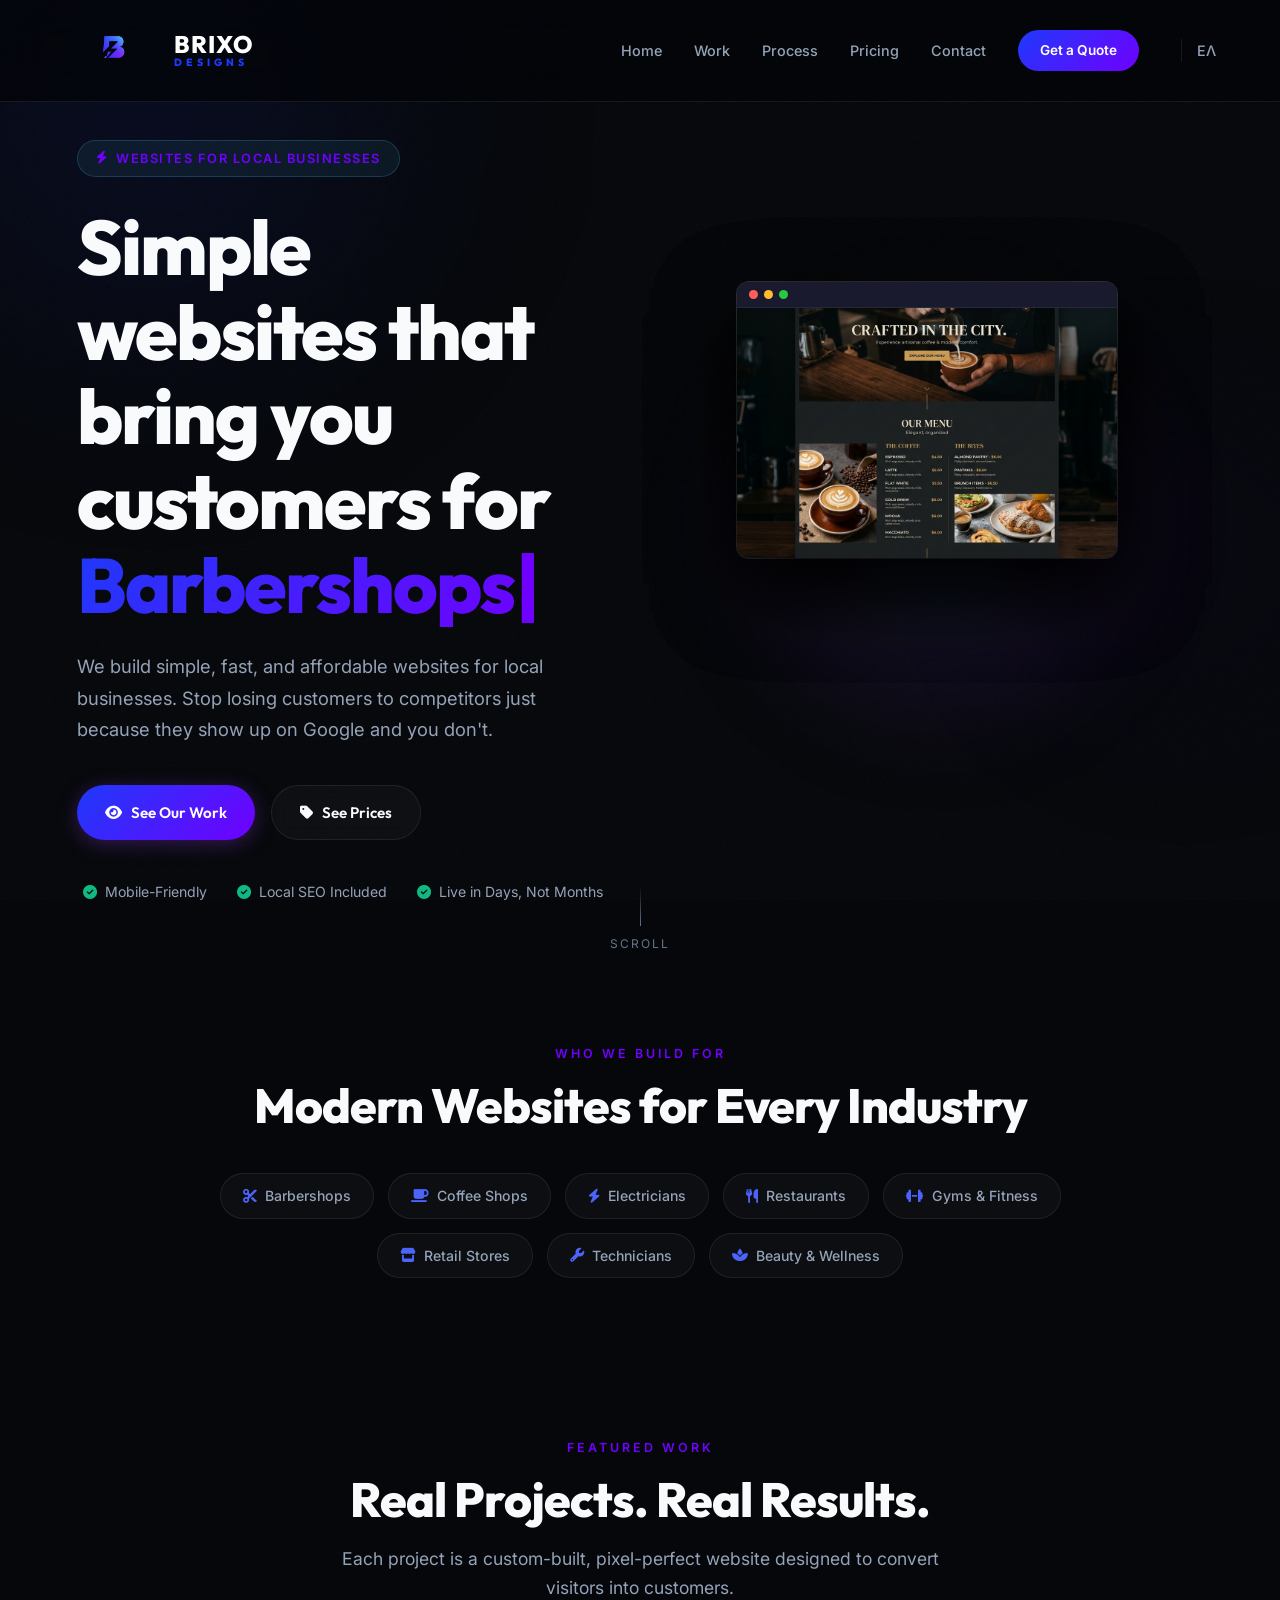
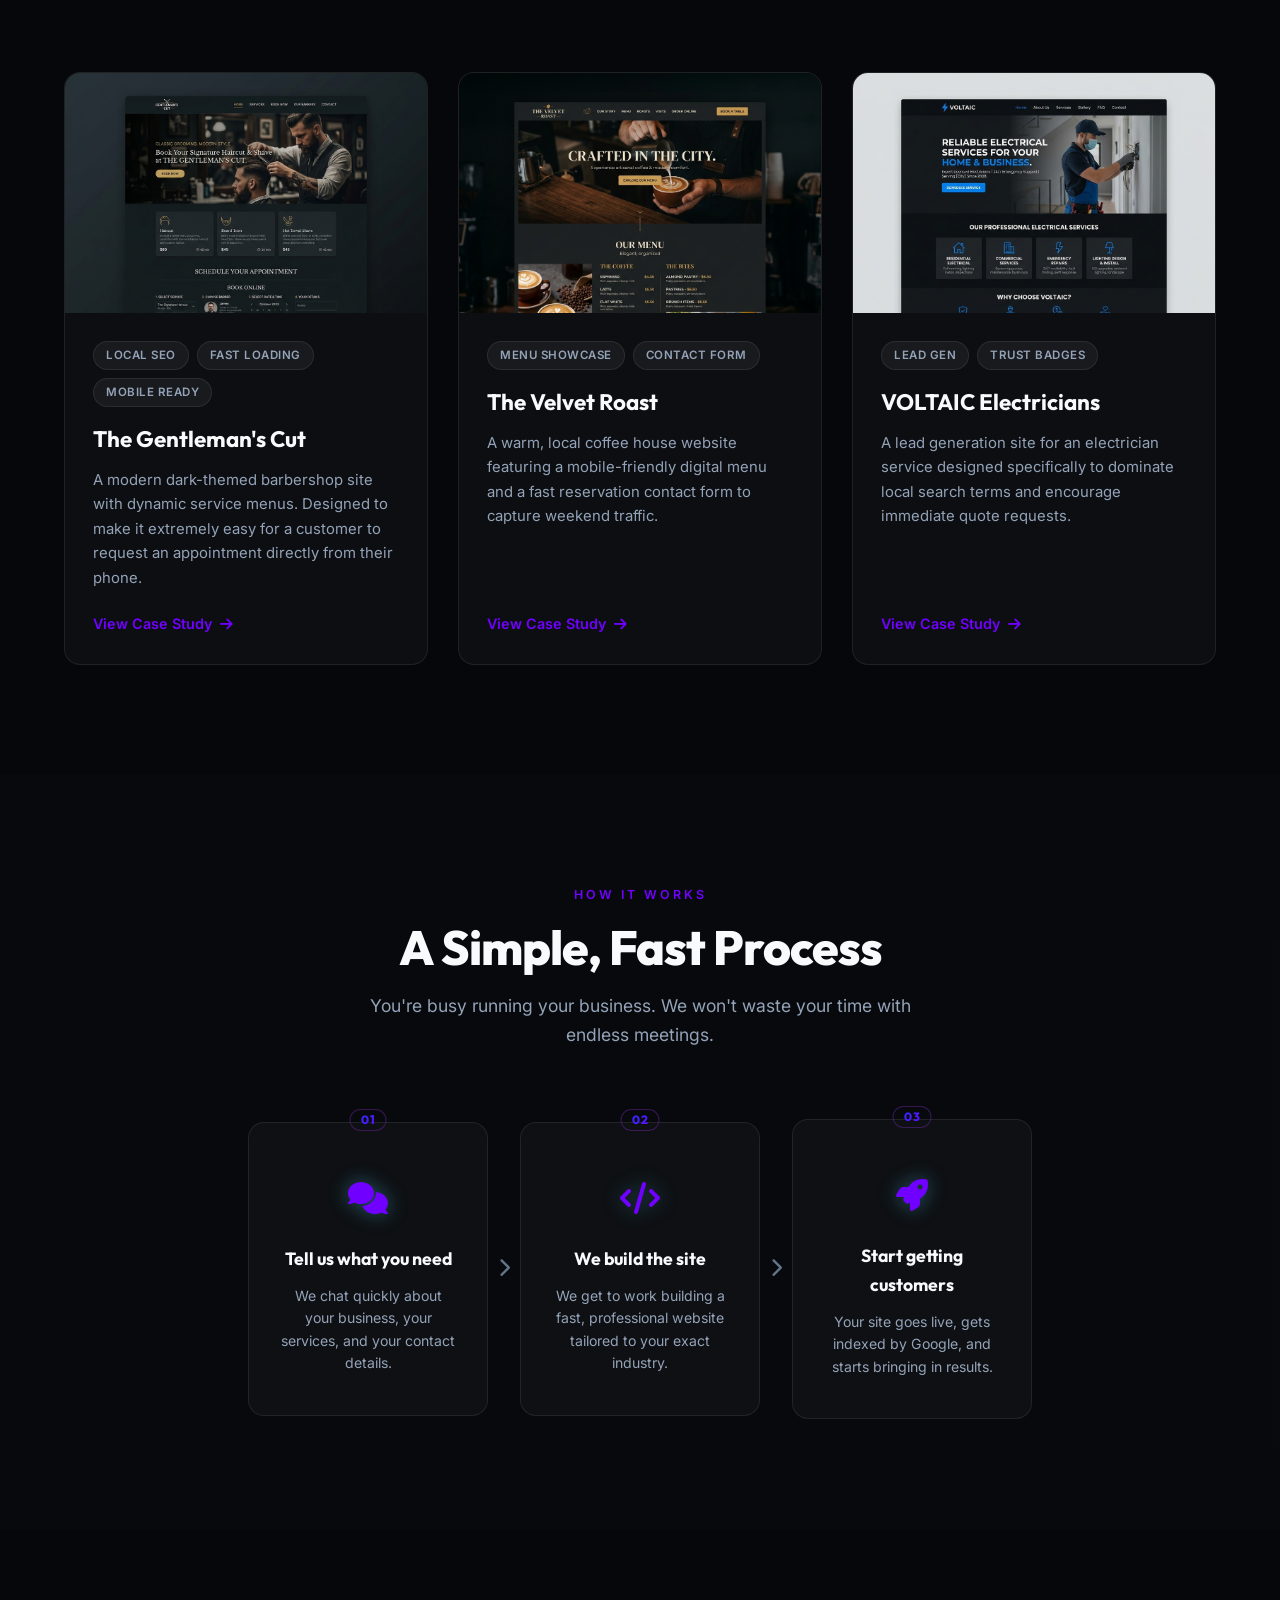
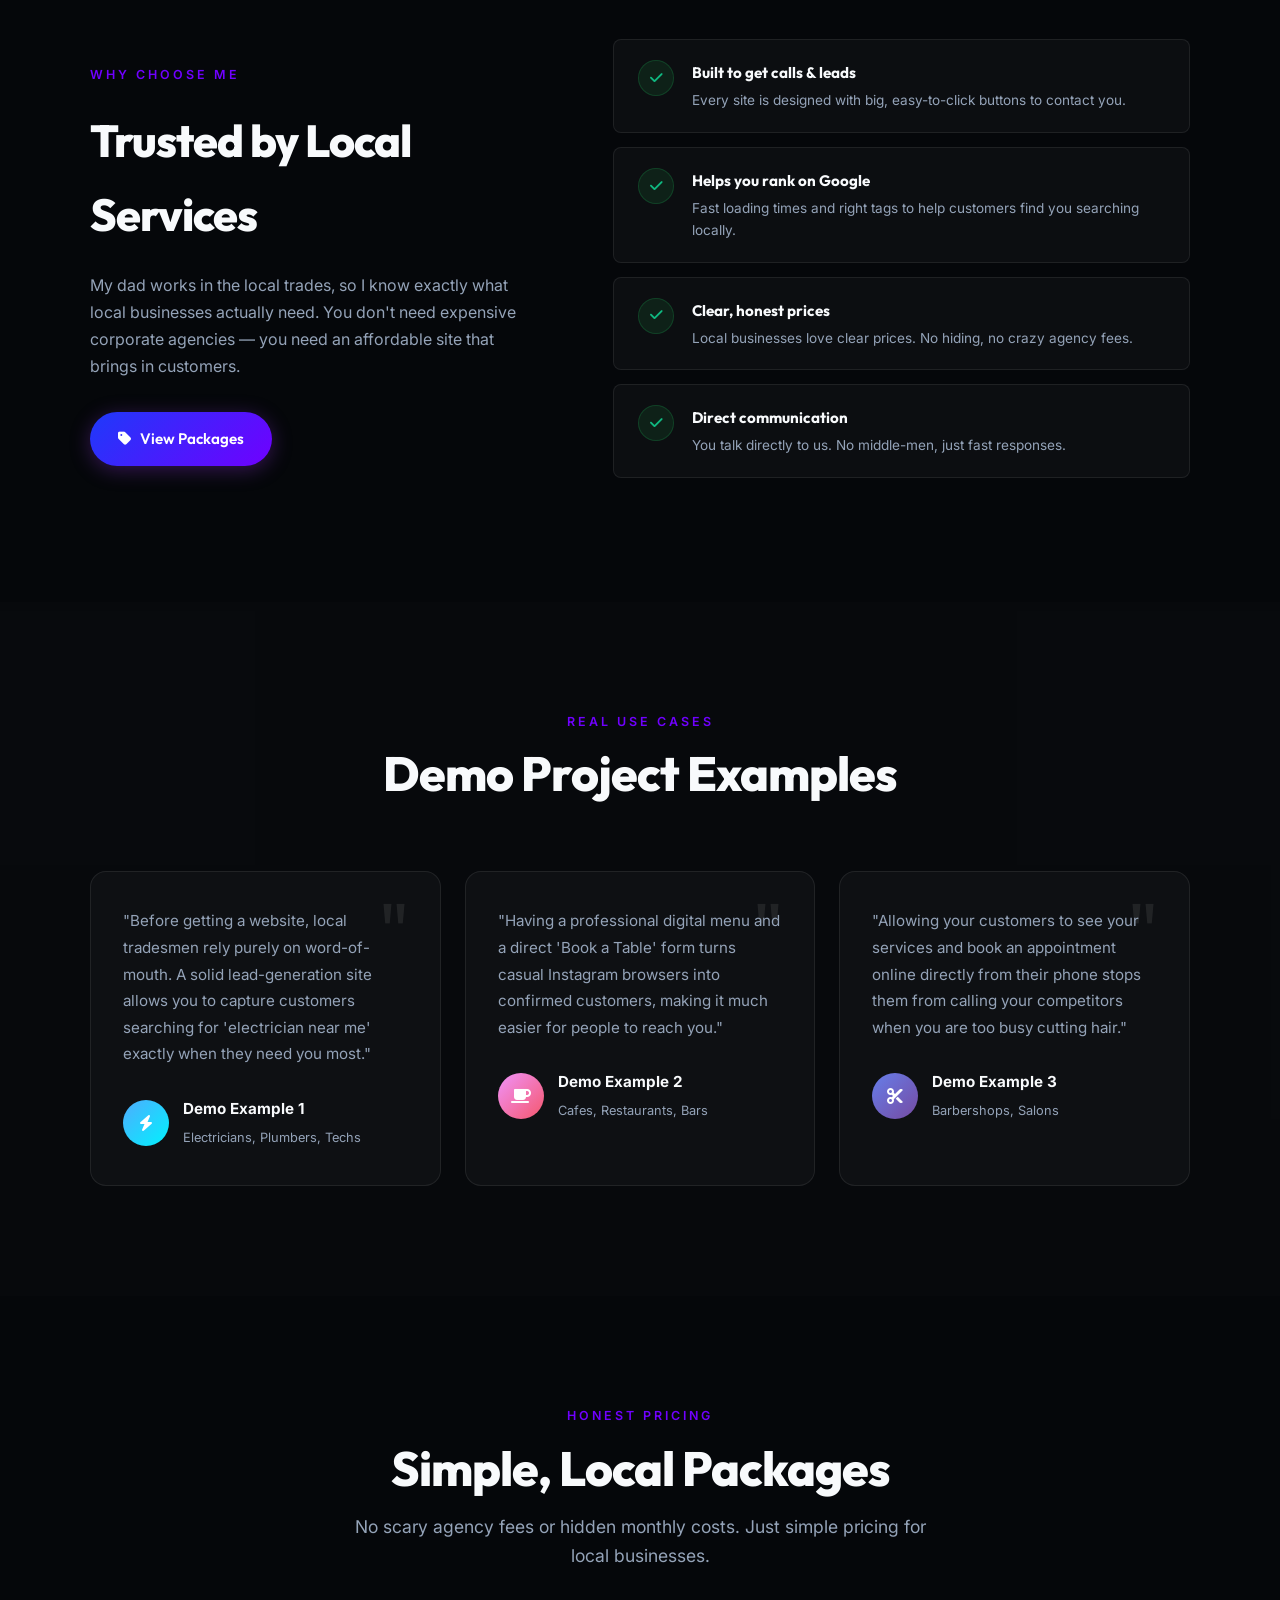
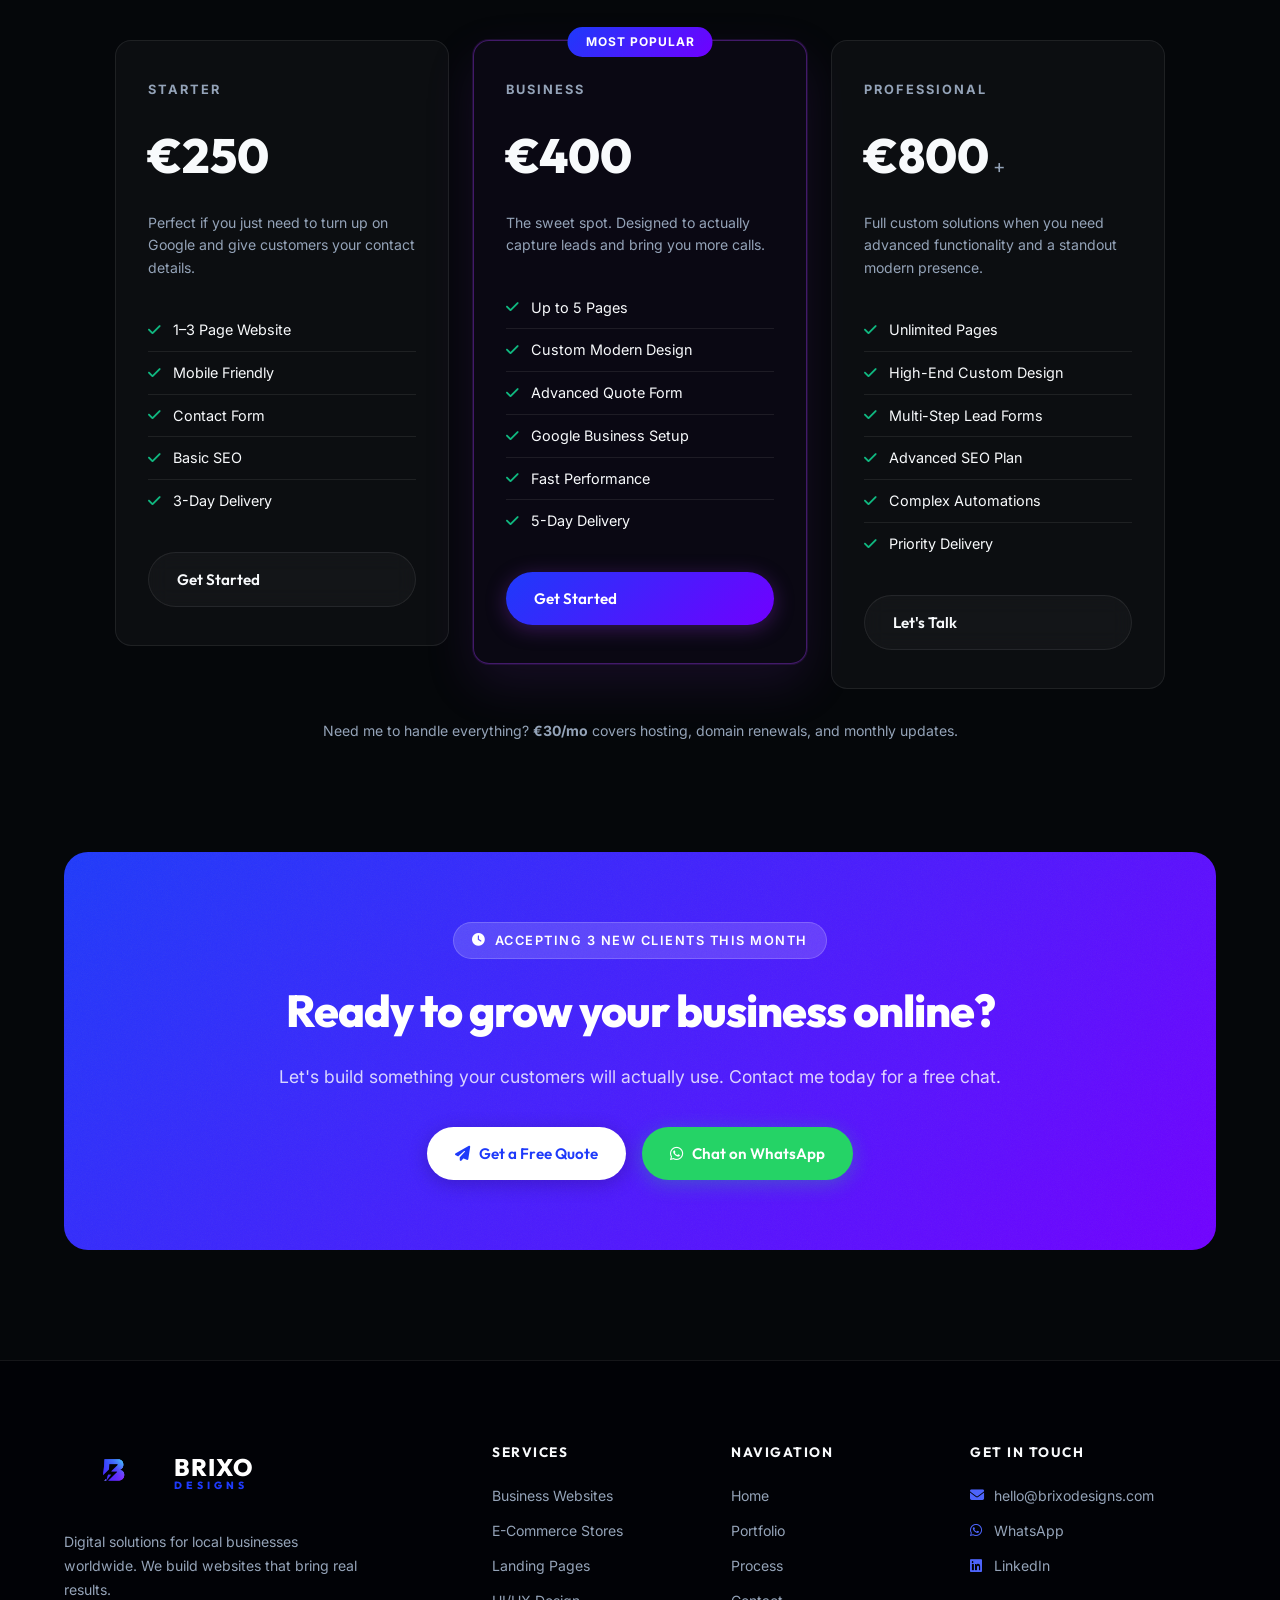
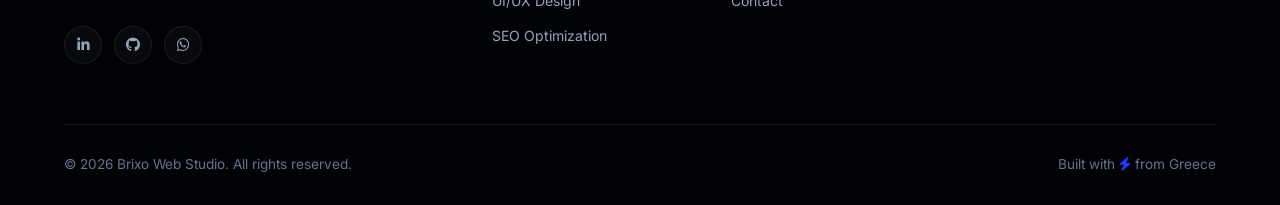
==== index.html @ 9b122280 ""first commit"" ====
﻿<!DOCTYPE html>
<html lang="en">
<head>
    <meta charset="UTF-8">
    <meta name="viewport" content="width=device-width, initial-scale=1.0">
    <meta name="description" content="Brixo Designs — Modern Web Design Studio crafting high-converting websites for local businesses. Fast, simple, and effective digital solutions.">
    <title>Brixo Designs | Premium Web Studio</title>
    <link rel="preconnect" href="https://fonts.googleapis.com">
    <link rel="preconnect" href="https://fonts.gstatic.com" crossorigin>
    <link href="https://fonts.googleapis.com/css2?family=Outfit:wght@300;400;600;700;800&family=Inter:wght@400;500;600&display=swap" rel="stylesheet">
    <link rel="stylesheet" href="https://cdnjs.cloudflare.com/ajax/libs/font-awesome/6.4.0/css/all.min.css">
    <link rel="stylesheet" href="style.css">
</head>
<body>

    <!-- Ambient Background -->
    <div class="blob blob-1"></div>
    <div class="blob blob-2"></div>
    <div class="noise-overlay"></div>

    <!-- NAV -->
    <nav class="navbar" id="navbar">
        <a href="index.html" class="nav-logo">
            <img src="assets/logo.png" alt="Brixo Designs Logo">
            <span>Brixo <small class="brand-sub">Designs</small></span>
        </a>
        <div class="mobile-menu-btn" id="menuBtn">
            <div class="bar"></div><div class="bar"></div><div class="bar"></div>
        </div>
        <div class="nav-links" id="navLinks">
            <a href="index.html" class="active">Home</a>
            <a href="#work">Work</a>
            <a href="#process">Process</a>
            <a href="#pricing">Pricing</a>
            <a href="contact.html">Contact</a>
            <a href="contact.html" class="nav-cta">Get a Quote</a>
            <a href="index-el.html" class="lang-switch">ΕΛ</a>
        </div>
    </nav>

    <!-- HERO -->
    <section class="hero" id="hero">
        <div class="hero-inner">
            <!-- LEFT: TEXT -->
            <div class="hero-content reveal">
                <div class="badge"><i class="fas fa-bolt"></i> Websites for Local Businesses</div>
                <h1>Simple websites that bring you customers for <br><span class="gradient-text typewriter-wrap"><span id="typewriter">Barbershops</span><span class="cursor">|</span></span></h1>
                <p class="hero-sub">We build simple, fast, and affordable websites for local businesses. Stop losing customers to competitors just because they show up on Google and you don't.</p>
                <div class="hero-actions">
                    <a href="#work" class="btn btn-primary"><i class="fas fa-eye"></i> See Our Work</a>
                    <a href="#pricing" class="btn btn-secondary"><i class="fas fa-tag"></i> See Prices</a>
                </div>
                <div class="hero-trust">
                    <div class="trust-item"><i class="fas fa-check-circle"></i> Mobile-Friendly</div>
                    <div class="trust-item"><i class="fas fa-check-circle"></i> Local SEO Included</div>
                    <div class="trust-item"><i class="fas fa-check-circle"></i> Live in Days, Not Months</div>
                </div>
            </div>

            <!-- RIGHT: 3D MOCKUPS -->
            <div class="hero-mockups reveal" style="transition-delay:200ms">
                <div class="mockup-stage">
                    <div class="mockup-card mockup-back">
                        <div class="mockup-browser-bar">
                            <span class="dot"></span><span class="dot"></span><span class="dot"></span>
                        </div>
                        <img src="assets/electrician.png" alt="Electrician Demo Website">
                    </div>
                    <div class="mockup-card mockup-mid">
                        <div class="mockup-browser-bar">
                            <span class="dot"></span><span class="dot"></span><span class="dot"></span>
                        </div>
                        <img src="assets/barbershop.png" alt="Barbershop Demo Website">
                    </div>
                    <div class="mockup-card mockup-front">
                        <div class="mockup-browser-bar">
                            <span class="dot"></span><span class="dot"></span><span class="dot"></span>
                        </div>
                        <img src="assets/coffeehouse.png" alt="Coffeehouse Demo Website">
                    </div>
                </div>
            </div>
        </div>

        <div class="hero-scroll-hint">
            <div class="scroll-line"></div>
            <span>Scroll</span>
        </div>
    </section>



    <!-- INDUSTRIES SERVED -->
    <section class="industries-section">
        <div class="section-header reveal">
            <p class="section-label">Who We Build For</p>
            <h2>Modern Websites for Every Industry</h2>
        </div>
        <div class="industries-grid reveal">
            <div class="industry-pill"><i class="fas fa-cut"></i> Barbershops</div>
            <div class="industry-pill"><i class="fas fa-coffee"></i> Coffee Shops</div>
            <div class="industry-pill"><i class="fas fa-bolt"></i> Electricians</div>
            <div class="industry-pill"><i class="fas fa-utensils"></i> Restaurants</div>
            <div class="industry-pill"><i class="fas fa-dumbbell"></i> Gyms & Fitness</div>
            <div class="industry-pill"><i class="fas fa-store"></i> Retail Stores</div>
            <div class="industry-pill"><i class="fas fa-wrench"></i> Technicians</div>
            <div class="industry-pill"><i class="fas fa-spa"></i> Beauty & Wellness</div>
        </div>
    </section>

    <!-- WORK / PORTFOLIO -->
    <section id="work" class="portfolio-section">
        <div class="section-header reveal">
            <p class="section-label">Featured Work</p>
            <h2>Real Projects. Real Results.</h2>
            <p class="section-sub">Each project is a custom-built, pixel-perfect website designed to convert visitors into customers.</p>
        </div>
        <div class="portfolio-grid">

            <div class="port-card reveal">
                <div class="port-card-img">
                    <img src="assets/barbershop.png" alt="Classic Barber Shop Website">
                    <div class="port-card-overlay">
                        <a href="demos/demo-barbershop.html" target="_blank" class="overlay-btn"><i class="fas fa-external-link-alt"></i> Live Demo</a>
                        <a href="case-studies/barbershop.html" class="overlay-btn overlay-btn-ghost">Case Study <i class="fas fa-arrow-right"></i></a>
                    </div>
                </div>
                <div class="port-card-body">
                    <div class="port-tags">
                        <span class="ptag">Local SEO</span><span class="ptag">Fast Loading</span><span class="ptag">Mobile Ready</span>
                    </div>
                    <h3>The Gentleman's Cut</h3>
                    <p>A modern dark-themed barbershop site with dynamic service menus. Designed to make it extremely easy for a customer to request an appointment directly from their phone.</p>
                    <a href="case-studies/barbershop.html" class="card-link">View Case Study <i class="fas fa-arrow-right"></i></a>
                </div>
            </div>

            <div class="port-card reveal" style="transition-delay:100ms">
                <div class="port-card-img">
                    <img src="assets/coffeehouse.png" alt="Coffee House Website">
                    <div class="port-card-overlay">
                        <a href="demos/demo-coffeehouse.html" target="_blank" class="overlay-btn"><i class="fas fa-external-link-alt"></i> Live Demo</a>
                        <a href="case-studies/coffeehouse.html" class="overlay-btn overlay-btn-ghost">Case Study <i class="fas fa-arrow-right"></i></a>
                    </div>
                </div>
                <div class="port-card-body">
                    <div class="port-tags">
                        <span class="ptag">Menu Showcase</span><span class="ptag">Contact Form</span>
                    </div>
                    <h3>The Velvet Roast</h3>
                    <p>A warm, local coffee house website featuring a mobile-friendly digital menu and a fast reservation contact form to capture weekend traffic.</p>
                    <a href="case-studies/coffeehouse.html" class="card-link">View Case Study <i class="fas fa-arrow-right"></i></a>
                </div>
            </div>

            <div class="port-card reveal" style="transition-delay:200ms">
                <div class="port-card-img">
                    <img src="assets/electrician.png" alt="Electrician Website">
                    <div class="port-card-overlay">
                        <a href="demos/demo-electrician.html" target="_blank" class="overlay-btn"><i class="fas fa-external-link-alt"></i> Live Demo</a>
                        <a href="case-studies/electrician.html" class="overlay-btn overlay-btn-ghost">Case Study <i class="fas fa-arrow-right"></i></a>
                    </div>
                </div>
                <div class="port-card-body">
                    <div class="port-tags">
                        <span class="ptag">Lead Gen</span><span class="ptag">Trust Badges</span>
                    </div>
                    <h3>VOLTAIC Electricians</h3>
                    <p>A lead generation site for an electrician service designed specifically to dominate local search terms and encourage immediate quote requests.</p>
                    <a href="case-studies/electrician.html" class="card-link">View Case Study <i class="fas fa-arrow-right"></i></a>
                </div>
            </div>

        </div>
    </section>

    <!-- HOW WE WORK - PROCESS -->
    <section id="process" class="process-section">
        <div class="section-header reveal">
            <p class="section-label">How It Works</p>
            <h2>A Simple, Fast Process</h2>
            <p class="section-sub">You're busy running your business. We won't waste your time with endless meetings.</p>
        </div>
        <div class="process-steps">
            <div class="process-step reveal">
                <div class="step-num">01</div>
                <div class="step-icon"><i class="fas fa-comments"></i></div>
                <h3>Tell us what you need</h3>
                <p>We chat quickly about your business, your services, and your contact details.</p>
            </div>
            <div class="process-arrow reveal"><i class="fas fa-chevron-right"></i></div>
            <div class="process-step reveal" style="transition-delay:100ms">
                <div class="step-num">02</div>
                <div class="step-icon"><i class="fas fa-code"></i></div>
                <h3>We build the site</h3>
                <p>We get to work building a fast, professional website tailored to your exact industry.</p>
            </div>
            <div class="process-arrow reveal"><i class="fas fa-chevron-right"></i></div>
            <div class="process-step reveal" style="transition-delay:200ms">
                <div class="step-num">03</div>
                <div class="step-icon"><i class="fas fa-rocket"></i></div>
                <h3>Start getting customers</h3>
                <p>Your site goes live, gets indexed by Google, and starts bringing in results.</p>
            </div>
        </div>
    </section>

    <!-- WHY CHOOSE -->
    <section class="why-section">
        <div class="why-inner">
            <div class="why-left reveal">
                <p class="section-label">Why Choose Me</p>
                <h2>Trusted by Local Services</h2>
                <p class="why-desc">My dad works in the local trades, so I know exactly what local businesses actually need. You don't need expensive corporate agencies — you need an affordable site that brings in customers.</p>
                <a href="#pricing" class="btn btn-primary" style="margin-top:2rem; display:inline-flex;"><i class="fas fa-tag"></i> View Packages</a>
            </div>
            <div class="why-right reveal" style="transition-delay:150ms">
                <div class="why-card">
                    <div class="why-icon positive"><i class="fas fa-check"></i></div>
                    <div><h4>Built to get calls & leads</h4><p>Every site is designed with big, easy-to-click buttons to contact you.</p></div>
                </div>
                <div class="why-card">
                    <div class="why-icon positive"><i class="fas fa-check"></i></div>
                    <div><h4>Helps you rank on Google</h4><p>Fast loading times and right tags to help customers find you searching locally.</p></div>
                </div>
                <div class="why-card">
                    <div class="why-icon positive"><i class="fas fa-check"></i></div>
                    <div><h4>Clear, honest prices</h4><p>Local businesses love clear prices. No hiding, no crazy agency fees.</p></div>
                </div>
                <div class="why-card">
                    <div class="why-icon positive"><i class="fas fa-check"></i></div>
                    <div><h4>Direct communication</h4><p>You talk directly to us. No middle-men, just fast responses.</p></div>
                </div>
            </div>
        </div>
    </section>

    <!-- IMPACT -->
    <section class="testimonials-section">
        <div class="section-header reveal">
            <p class="section-label">Real Use Cases</p>
            <h2>Demo Project Examples</h2>
        </div>
        <div class="testimonials-grid">
            <div class="testi-card reveal">
                <p class="testi-text">"Before getting a website, local tradesmen rely purely on word-of-mouth. A solid lead-generation site allows you to capture customers searching for 'electrician near me' exactly when they need you most."</p>
                <div class="testi-author">
                    <div class="testi-avatar" style="background: linear-gradient(135deg, #4facfe 0%, #00f2fe 100%);"><i class="fas fa-bolt" style="font-size:1rem;"></i></div>
                    <div>
                        <strong>Demo Example 1</strong>
                        <span>Electricians, Plumbers, Techs</span>
                    </div>
                </div>
            </div>
            <div class="testi-card reveal" style="transition-delay:100ms">
                <p class="testi-text">"Having a professional digital menu and a direct 'Book a Table' form turns casual Instagram browsers into confirmed customers, making it much easier for people to reach you."</p>
                <div class="testi-author">
                    <div class="testi-avatar" style="background: linear-gradient(135deg, #f093fb 0%, #f5576c 100%);"><i class="fas fa-coffee" style="font-size:1rem;"></i></div>
                    <div>
                        <strong>Demo Example 2</strong>
                        <span>Cafes, Restaurants, Bars</span>
                    </div>
                </div>
            </div>
            <div class="testi-card reveal" style="transition-delay:200ms">
                <p class="testi-text">"Allowing your customers to see your services and book an appointment online directly from their phone stops them from calling your competitors when you are too busy cutting hair."</p>
                <div class="testi-author">
                    <div class="testi-avatar" style="background: linear-gradient(135deg, #667eea 0%, #764ba2 100%);"><i class="fas fa-cut" style="font-size:1rem;"></i></div>
                    <div>
                        <strong>Demo Example 3</strong>
                        <span>Barbershops, Salons</span>
                    </div>
                </div>
            </div>
        </div>
    </section>

    <!-- PRICING -->
    <section id="pricing" class="pricing-section">
        <div class="section-header reveal">
            <p class="section-label">Honest Pricing</p>
            <h2>Simple, Local Packages</h2>
            <p class="section-sub">No scary agency fees or hidden monthly costs. Just simple pricing for local businesses.</p>
        </div>
        <div class="pricing-grid">
            <div class="pricing-card reveal">
                <div class="pricing-header">
                    <p class="pricing-tier">Starter</p>
                    <div class="pricing-price"><span class="price-val">€250</span></div>
                    <p class="pricing-desc">Perfect if you just need to turn up on Google and give customers your contact details.</p>
                </div>
                <ul class="pricing-features">
                    <li><i class="fas fa-check"></i> 1–3 Page Website</li>
                    <li><i class="fas fa-check"></i> Mobile Friendly</li>
                    <li><i class="fas fa-check"></i> Contact Form</li>
                    <li><i class="fas fa-check"></i> Basic SEO</li>
                    <li><i class="fas fa-check"></i> 3-Day Delivery</li>
                </ul>
                <a href="contact.html" class="btn btn-secondary" style="width:100%; text-align:center;">Get Started</a>
            </div>

            <div class="pricing-card pricing-featured reveal" style="transition-delay:100ms">
                <div class="pricing-badge-top">Most Popular</div>
                <div class="pricing-header">
                    <p class="pricing-tier">Business</p>
                    <div class="pricing-price"><span class="price-val">€400</span></div>
                    <p class="pricing-desc">The sweet spot. Designed to actually capture leads and bring you more calls.</p>
                </div>
                <ul class="pricing-features">
                    <li><i class="fas fa-check"></i> Up to 5 Pages</li>
                    <li><i class="fas fa-check"></i> Custom Modern Design</li>
                    <li><i class="fas fa-check"></i> Advanced Quote Form</li>
                    <li><i class="fas fa-check"></i> Google Business Setup</li>
                    <li><i class="fas fa-check"></i> Fast Performance</li>
                    <li><i class="fas fa-check"></i> 5-Day Delivery</li>
                </ul>
                <a href="contact.html" class="btn btn-primary" style="width:100%; text-align:center;">Get Started</a>
            </div>

            <div class="pricing-card reveal" style="transition-delay:200ms">
                <div class="pricing-header">
                    <p class="pricing-tier">Professional</p>
                    <div class="pricing-price"><span class="price-val">€800</span><span class="price-note">+</span></div>
                    <p class="pricing-desc">Full custom solutions when you need advanced functionality and a standout modern presence.</p>
                </div>
                <ul class="pricing-features">
                    <li><i class="fas fa-check"></i> Unlimited Pages</li>
                    <li><i class="fas fa-check"></i> High-End Custom Design</li>
                    <li><i class="fas fa-check"></i> Multi-Step Lead Forms</li>
                    <li><i class="fas fa-check"></i> Advanced SEO Plan</li>
                    <li><i class="fas fa-check"></i> Complex Automations</li>
                    <li><i class="fas fa-check"></i> Priority Delivery</li>
                </ul>
                <a href="contact.html" class="btn btn-secondary" style="width:100%; text-align:center;">Let's Talk</a>
            </div>
        </div>
        <p class="pricing-note reveal" style="margin-top:20px; text-align:center; color:var(--text-muted);">
            Need me to handle everything? <strong>€30/mo</strong> covers hosting, domain renewals, and monthly updates.
        </p>
    </section>

    <!-- FINAL CTA BAND -->
    <section class="cta-band reveal">
        <div class="cta-band-inner">
            <div class="badge" style="margin-bottom:15px; border-color:var(--border-hover);"><i class="fas fa-clock"></i> Accepting 3 New Clients This Month</div>
            <h2>Ready to grow your business online?</h2>
            <p>Let's build something your customers will actually use. Contact me today for a free chat.</p>
            <div class="cta-band-actions">
                <a href="contact.html" class="btn btn-primary"><i class="fas fa-paper-plane"></i> Get a Free Quote</a>
                <a href="https://wa.me/+306938831376" target="_blank" class="btn btn-whatsapp"><i class="fab fa-whatsapp"></i> Chat on WhatsApp</a>
            </div>
        </div>
    </section>

    <!-- FOOTER -->
    <footer class="site-footer">
        <div class="footer-inner">
            <div class="footer-brand">
                <a href="index.html" class="nav-logo" style="margin-bottom: 1.5rem;">
                    <img src="assets/logo.png" alt="Brixo Designs Logo">
                    <span>Brixo <small class="brand-sub">Designs</small></span>
                </a>
                <p>Digital solutions for local businesses worldwide. We build websites that bring real results.</p>
                <div class="footer-socials">
                    <a href="https://linkedin.com" target="_blank" aria-label="LinkedIn"><i class="fab fa-linkedin-in"></i></a>
                    <a href="https://github.com/0x-Shadow" target="_blank" aria-label="GitHub"><i class="fab fa-github"></i></a>
                    <a href="https://wa.me/+306938831376" target="_blank" aria-label="WhatsApp"><i class="fab fa-whatsapp"></i></a>
                </div>
            </div>
            <div class="footer-col">
                <h4>Services</h4>
                <a href="#">Business Websites</a>
                <a href="#">E-Commerce Stores</a>
                <a href="#">Landing Pages</a>
                <a href="#">UI/UX Design</a>
                <a href="#">SEO Optimization</a>
            </div>
            <div class="footer-col">
                <h4>Navigation</h4>
                <a href="index.html">Home</a>
                <a href="#work">Portfolio</a>
                <a href="#process">Process</a>
                <a href="contact.html">Contact</a>
            </div>
            <div class="footer-col">
                <h4>Get In Touch</h4>
                <a href="mailto:hello@brixodesigns.com"><i class="fas fa-envelope"></i> hello@brixodesigns.com</a>
                <a href="https://wa.me/+306938831376" target="_blank"><i class="fab fa-whatsapp"></i> WhatsApp</a>
                <a href="https://linkedin.com" target="_blank"><i class="fab fa-linkedin"></i> LinkedIn</a>
            </div>
        </div>
        <div class="footer-bottom">
            <p>&copy; 2026 Brixo Web Studio. All rights reserved.</p>
            <p>Built with <i class="fas fa-bolt" style="color:var(--primary);"></i> from Greece</p>
        </div>
    </footer>

    <!-- FLOATING CTA -->
    <a href="contact.html" class="floating-cta" id="floatingCta" title="Get a Free Quote">
        <i class="fas fa-paper-plane"></i>
        <span>Free Quote</span>
    </a>

    <script src="script.js"></script>
</body>
</html>
---- style.css ----
/* =============================================
   ROOT & GLOBAL SETUP
============================================= */
:root {
    --bg: #05070a;
    --surface: rgba(255,255,255,0.03);
    --surface-hover: rgba(255,255,255,0.06);
    --border: rgba(255,255,255,0.08);
    --border-hover: rgba(255,255,255,0.18);
    --primary: #1E3AFA; /* Electric Blue */
    --primary-light: #4D64FB;
    --accent: #7000FF; /* Electric Purple */
    --gold: #F0A500;
    --green: #10B981;
    --text: #F8FAFC;
    --text-muted: #94A3B8;
    --text-dim: #64748B;
    --gradient: linear-gradient(135deg, var(--primary) 0%, var(--accent) 100%);
    --gradient-gold: linear-gradient(135deg, #f0a500, #ff6b35);
    --radius: 16px;
    --radius-sm: 8px;
    --transition: 0.3s cubic-bezier(0.4, 0, 0.2, 1);
}

*, *::before, *::after { margin: 0; padding: 0; box-sizing: border-box; }

html { scroll-behavior: smooth; }

body {
    background-color: var(--bg);
    color: var(--text);
    font-family: 'Inter', sans-serif;
    line-height: 1.65;
    overflow-x: hidden;
}

h1, h2, h3, h4, h5 { font-family: 'Outfit', sans-serif; }

/* =============================================
   AMBIENT BACKGROUND
============================================= */
.blob {
    position: fixed;
    border-radius: 50%;
    filter: blur(130px);
    z-index: -2;
    pointer-events: none;
    opacity: 0.5;
    animation: floatBlob 12s ease-in-out infinite;
}

.blob-1 {
    width: 700px; height: 700px;
    background: radial-gradient(circle, rgba(30, 58, 250, 0.3) 0%, transparent 65%);
    top: -250px; left: -200px;
}

.blob-2 {
    width: 500px; height: 500px;
    background: radial-gradient(circle, rgba(112, 0, 255, 0.2) 0%, transparent 65%);
    bottom: 10%; right: -150px;
    animation-delay: 6s;
    opacity: 0.3;
}

@keyframes floatBlob {
    0%, 100% { transform: translate(0,0) scale(1); }
    50% { transform: translate(20px,-30px) scale(1.05); }
}

.noise-overlay {
    position: fixed;
    inset: 0;
    z-index: -1;
    pointer-events: none;
    opacity: 0.035;
    background-image: url("data:image/svg+xml,%3Csvg viewBox='0 0 200 200' xmlns='http://www.w3.org/2000/svg'%3E%3Cfilter id='noise'%3E%3CfeTurbulence type='fractalNoise' baseFrequency='0.9' numOctaves='4' stitchTiles='stitch'/%3E%3C/filter%3E%3Crect width='100%25' height='100%25' filter='url(%23noise)'/%3E%3C/svg%3E");
    background-repeat: repeat;
    background-size: 150px 150px;
}

/* =============================================
   SCROLL REVEAL
============================================= */
.reveal {
    opacity: 0;
    transform: translateY(28px);
    transition: opacity 0.75s ease, transform 0.75s ease;
}
.reveal.visible { opacity: 1; transform: translateY(0); }

/* =============================================
   NAVIGATION
============================================= */
.navbar {
    position: fixed; top: 0; left: 0; right: 0;
    z-index: 1000;
    display: flex; align-items: center; justify-content: space-between;
    padding: 18px 5%;
    background: rgba(3,4,8,0.75);
    backdrop-filter: blur(20px);
    -webkit-backdrop-filter: blur(20px);
    border-bottom: 1px solid var(--border);
    transition: padding var(--transition), background var(--transition);
}

.navbar.scrolled { padding: 14px 5%; background: rgba(3,4,8,0.95); }

.nav-logo {
    display: flex;
    align-items: center;
    gap: 12px;
    text-decoration: none;
}

.nav-logo img {
    height: 65px;
    width: auto;
}

.nav-logo span {
    font-family: 'Outfit', sans-serif;
    font-size: 1.5rem;
    font-weight: 800;
    color: #fff;
    text-transform: uppercase;
    letter-spacing: 1px;
    display: flex;
    flex-direction: column;
    line-height: 1;
}

.nav-logo span .brand-sub {
    font-size: 0.65rem;
    color: var(--primary);
    letter-spacing: 4px;
    margin-top: 2px;
}

.nav-links {
    display: flex; align-items: center; gap: 32px;
}

.nav-links a {
    color: var(--text-muted);
    text-decoration: none;
    font-size: 0.9rem;
    font-weight: 500;
    transition: color var(--transition);
    position: relative;
}

.nav-links a:not(.nav-cta)::after {
    content: '';
    position: absolute;
    bottom: -4px; left: 0;
    width: 0; height: 2px;
    background: var(--accent);
    transition: width var(--transition);
}

.nav-links a:hover, .nav-links a.active { color: var(--text); }
.nav-links a:hover::after, .nav-links a.active::after { width: 100%; }

.nav-cta {
    background: var(--gradient);
    color: #fff !important;
    padding: 9px 22px;
    border-radius: 100px;
    font-weight: 600 !important;
    font-size: 0.85rem !important;
    transition: opacity var(--transition), transform var(--transition) !important;
    -webkit-text-fill-color: #fff !important;
}
.nav-cta::after { display: none !important; }
.nav-cta:hover { opacity: 0.9; transform: translateY(-2px); }

.mobile-menu-btn {
    display: none; cursor: pointer; z-index: 1001; padding: 5px;
}
.bar {
    width: 24px; height: 2px;
    background: var(--text);
    margin: 5px 0;
    border-radius: 2px;
    transition: var(--transition);
}

/* =============================================
   HERO
============================================= */
.hero {
    min-height: 100vh;
    display: flex;
    align-items: center;
    justify-content: center;
    padding: 140px 6% 80px;
    position: relative;
    overflow: hidden;
}

.hero-inner {
    display: grid;
    grid-template-columns: 1fr 1fr;
    align-items: center;
    gap: 60px;
    max-width: 1300px;
    width: 100%;
    z-index: 10;
}

.hero-content {
    text-align: left;
    z-index: 10;
}

/* ---- MOCKUP STAGE ---- */
.hero-mockups {
    perspective: 1200px;
    position: relative;
    height: 480px;
    display: flex;
    align-items: center;
    justify-content: center;
}

.mockup-stage {
    position: relative;
    width: 400px;
    height: 480px;
    transform-style: preserve-3d;
}

.mockup-card {
    position: absolute;
    width: 380px;
    border-radius: 12px;
    overflow: hidden;
    background: #0d0d1a;
    box-shadow:
        0 30px 80px rgba(0,0,0,0.6),
        0 0 0 1px rgba(255,255,255,0.07);
    transition: filter 0.3s ease;
    cursor: pointer;
}

.mockup-card:hover {
    filter: brightness(1.2) contrast(1.1);
}

.mockup-browser-bar {
    background: #1a1a2e;
    padding: 8px 12px;
    display: flex;
    gap: 6px;
    align-items: center;
    border-bottom: 1px solid rgba(255,255,255,0.06);
}

.mockup-browser-bar .dot {
    width: 9px;
    height: 9px;
    border-radius: 50%;
    display: inline-block;
}
.mockup-browser-bar .dot:nth-child(1) { background: #ff5f57; }
.mockup-browser-bar .dot:nth-child(2) { background: #febc2e; }
.mockup-browser-bar .dot:nth-child(3) { background: #28c840; }

.mockup-card img {
    width: 100%;
    display: block;
    object-fit: cover;
    height: 250px;
}

/* Stacked 3D Animated positions */
.mockup-front {
    animation: cycleCards 12s infinite ease-in-out 0s paused;
}

.mockup-mid {
    animation: cycleCards 12s infinite ease-in-out -8s paused;
}

.mockup-back {
    animation: cycleCards 12s infinite ease-in-out -4s paused;
}

@keyframes cycleCards {
    0%, 25% {
        transform: rotateY(-10deg) rotateX(4deg) translateX(0px) translateY(10px) translateZ(30px);
        opacity: 1;
        z-index: 3;
    }
    29.16% {
        transform: rotateY(-14deg) rotateX(5deg) translateX(-60px) translateY(-10px) translateZ(-25px);
        opacity: 0.8;
        z-index: 1;
    }
    33.33%, 58.33% {
        transform: rotateY(-18deg) rotateX(6deg) translateX(90px) translateY(-30px) translateZ(-80px);
        opacity: 0.7;
        z-index: 1;
    }
    66.66%, 91.66% {
        transform: rotateY(-14deg) rotateX(5deg) translateX(45px) translateY(-10px) translateZ(-30px);
        opacity: 0.88;
        z-index: 2;
    }
    100% {
        transform: rotateY(-10deg) rotateX(4deg) translateX(0px) translateY(10px) translateZ(30px);
        opacity: 1;
        z-index: 3;
    }
}

/* Load-in animation for all mockup cards */
.hero-mockups.visible .mockup-back  { animation-play-state: running;  }
.hero-mockups.visible .mockup-mid   { animation-play-state: running;  }
.hero-mockups.visible .mockup-front { animation-play-state: running;  }

/* Glow Orb behind mockups */
.hero-mockups::before {
    content: '';
    position: absolute;
    width: 500px;
    height: 500px;
    background: radial-gradient(circle, rgba(76,201,240,0.15) 0%, rgba(123,44,191,0.1) 40%, transparent 70%);
    border-radius: 50%;
    z-index: -1;
    filter: blur(40px);
}

.badge {
    display: inline-flex; align-items: center; gap: 8px;
    padding: 7px 18px;
    background: rgba(76,201,240,0.08);
    border: 1px solid rgba(76,201,240,0.2);
    color: var(--accent);
    border-radius: 100px;
    font-size: 0.8rem;
    font-weight: 600;
    letter-spacing: 1.5px;
    text-transform: uppercase;
    margin-bottom: 28px;
}

.hero h1 {
    font-size: clamp(2.8rem, 6vw, 5.5rem);
    line-height: 1.1;
    font-weight: 800;
    letter-spacing: -2px;
    margin-bottom: 24px;
}

.gradient-text {
    background: var(--gradient);
    -webkit-background-clip: text;
    background-clip: text;
    -webkit-text-fill-color: transparent;
}

.typewriter-wrap {
    display: inline-block;
    position: relative;
}

.cursor {
    -webkit-text-fill-color: var(--accent);
    animation: blink 1s step-end infinite;
    margin-left: 2px;
}
@keyframes blink { 0%, 100% { opacity: 1; } 50% { opacity: 0; } }

.hero-sub {
    font-size: 1.15rem;
    color: var(--text-muted);
    max-width: 560px;
    margin: 0 0 40px;
    line-height: 1.7;
}

.hero-actions {
    display: flex; justify-content: flex-start;
    gap: 16px; flex-wrap: wrap;
    margin-bottom: 40px;
}

.btn {
    display: inline-flex; align-items: center; gap: 9px;
    padding: 14px 28px;
    border-radius: 100px;
    font-family: 'Outfit', sans-serif;
    font-weight: 600;
    font-size: 0.95rem;
    text-decoration: none;
    cursor: pointer;
    border: none;
    transition: all var(--transition);
}

.btn-primary {
    background: var(--gradient);
    color: #fff;
    box-shadow: 0 4px 20px rgba(123,44,191,0.4);
}
.btn-primary:hover {
    transform: translateY(-3px);
    box-shadow: 0 8px 30px rgba(123,44,191,0.6);
}

.btn-secondary {
    background: var(--surface);
    color: var(--text);
    border: 1px solid var(--border);
    backdrop-filter: blur(10px);
}
.btn-secondary:hover {
    background: var(--surface-hover);
    border-color: var(--border-hover);
    transform: translateY(-3px);
}

.btn-whatsapp {
    background: #25D366;
    color: #fff;
    box-shadow: 0 4px 20px rgba(37,211,102,0.3);
}
.btn-whatsapp:hover {
    background: #20ba5a;
    transform: translateY(-3px);
    box-shadow: 0 8px 28px rgba(37,211,102,0.5);
}

.hero-trust {
    display: flex; justify-content: center;
    gap: 30px; flex-wrap: wrap;
}

.trust-item {
    display: flex; align-items: center; gap: 8px;
    color: var(--text-muted);
    font-size: 0.88rem;
}

.trust-item i { color: var(--green); }

.hero-scroll-hint {
    position: absolute;
    bottom: 30px; left: 50%;
    transform: translateX(-50%);
    display: flex; flex-direction: column;
    align-items: center; gap: 8px;
    color: var(--text-dim);
    font-size: 0.75rem;
    letter-spacing: 2px;
    text-transform: uppercase;
    animation: floatBlob 3s ease-in-out infinite;
}

.scroll-line {
    width: 1px; height: 40px;
    background: linear-gradient(to bottom, transparent, var(--text-dim));
}

/* =============================================
   STATS BAR
============================================= */
.stats-bar {
    background: var(--surface);
    border-top: 1px solid var(--border);
    border-bottom: 1px solid var(--border);
    padding: 40px 5%;
}

.stats-inner {
    max-width: 900px; margin: 0 auto;
    display: flex; justify-content: space-between;
    align-items: center; gap: 20px;
    flex-wrap: wrap;
}

.stat-item { text-align: center; flex: 1; min-width: 120px; }

.stat-item .stat-num {
    font-family: 'Outfit', sans-serif;
    font-size: 3rem;
    font-weight: 800;
    background: var(--gradient);
    -webkit-background-clip: text;
    background-clip: text;
    -webkit-text-fill-color: transparent;
    line-height: 1;
}

.stat-item .stat-suffix {
    font-family: 'Outfit', sans-serif;
    font-size: 2rem;
    font-weight: 800;
    background: var(--gradient);
    -webkit-background-clip: text;
    background-clip: text;
    -webkit-text-fill-color: transparent;
}

.stat-item p { color: var(--text-muted); font-size: 0.85rem; margin-top: 6px; }

.stat-divider {
    width: 1px; height: 60px;
    background: var(--border);
    flex-shrink: 0;
}

/* =============================================
   SECTIONS — SHARED
============================================= */
section { padding: 110px 5%; position: relative; z-index: 10; }

.section-label {
    font-size: 0.78rem;
    font-weight: 600;
    letter-spacing: 3px;
    text-transform: uppercase;
    color: var(--accent);
    margin-bottom: 14px;
}

.section-header { text-align: center; margin-bottom: 70px; }
.section-header h2 {
    font-size: clamp(2rem, 4vw, 3rem);
    font-weight: 800;
    letter-spacing: -1px;
    line-height: 1.15;
    margin-bottom: 16px;
}
.section-sub { color: var(--text-muted); font-size: 1.1rem; max-width: 600px; margin: 0 auto; }

/* =============================================
   INDUSTRIES
============================================= */
.industries-section { padding: 60px 5% 50px; }
.industries-section .section-header { margin-bottom: 40px; }

.industries-grid {
    display: flex; flex-wrap: wrap;
    justify-content: center; gap: 14px;
    max-width: 900px; margin: 0 auto;
}

.industry-pill {
    display: inline-flex; align-items: center; gap: 8px;
    padding: 10px 22px;
    background: var(--surface);
    border: 1px solid var(--border);
    border-radius: 100px;
    font-size: 0.88rem;
    font-weight: 500;
    color: var(--text-muted);
    transition: all var(--transition);
    cursor: default;
}

.industry-pill i { color: var(--primary-light); }

.industry-pill:hover {
    background: var(--surface-hover);
    border-color: rgba(123,44,191,0.4);
    color: var(--text);
}

/* =============================================
   PORTFOLIO
============================================= */
.portfolio-grid {
    display: grid;
    grid-template-columns: repeat(auto-fit, minmax(340px, 1fr));
    gap: 30px;
    max-width: 1200px; margin: 0 auto;
}

.port-card {
    background: var(--surface);
    border: 1px solid var(--border);
    border-radius: var(--radius);
    overflow: hidden;
    transition: all 0.4s ease;
    display: flex; flex-direction: column;
}

.port-card:hover {
    transform: translateY(-10px);
    border-color: rgba(123,44,191,0.3);
    box-shadow: 0 20px 50px rgba(0,0,0,0.5);
}

.port-card-img {
    position: relative;
    height: 240px;
    overflow: hidden;
}

.port-card-img img {
    width: 100%; height: 100%;
    object-fit: cover;
    object-position: top;
    transition: transform 0.6s cubic-bezier(0.25,1,0.5,1);
}

.port-card:hover .port-card-img img { transform: scale(1.06); }

.port-card-overlay {
    position: absolute; inset: 0;
    background: rgba(3,4,8,0.85);
    display: flex; flex-direction: column;
    justify-content: center; align-items: center; gap: 14px;
    opacity: 0;
    transition: opacity var(--transition);
}

.port-card:hover .port-card-overlay { opacity: 1; }

.overlay-btn {
    display: inline-flex; align-items: center; gap: 8px;
    padding: 11px 24px;
    background: var(--gradient);
    color: #fff;
    text-decoration: none;
    border-radius: 100px;
    font-size: 0.88rem;
    font-weight: 600;
    transition: opacity var(--transition);
}

.overlay-btn:hover { opacity: 0.85; }

.overlay-btn-ghost {
    background: transparent;
    border: 1px solid rgba(255,255,255,0.3);
    color: #fff;
}

.port-card-body { padding: 28px; flex-grow: 1; display: flex; flex-direction: column; }

.port-tags { display: flex; gap: 8px; flex-wrap: wrap; margin-bottom: 14px; }

.ptag {
    padding: 4px 12px;
    background: rgba(255,255,255,0.05);
    border: 1px solid var(--border);
    border-radius: 100px;
    font-size: 0.72rem;
    font-weight: 600;
    color: var(--text-muted);
    text-transform: uppercase;
    letter-spacing: 0.5px;
}

.port-card-body h3 { font-size: 1.4rem; margin-bottom: 10px; font-weight: 700; }
.port-card-body p { color: var(--text-muted); font-size: 0.93rem; flex-grow: 1; margin-bottom: 22px; line-height: 1.65; }

.card-link {
    display: inline-flex; align-items: center; gap: 8px;
    color: var(--accent);
    text-decoration: none;
    font-weight: 600;
    font-size: 0.9rem;
    transition: gap var(--transition);
    align-self: flex-start;
}
.card-link:hover { gap: 14px; }

/* =============================================
   PROCESS
============================================= */
.process-section { background: rgba(255,255,255,0.01); }

.process-steps {
    display: flex;
    justify-content: center;
    align-items: center;
    gap: 0;
    max-width: 1100px; margin: 0 auto;
    flex-wrap: wrap;
}

.process-step {
    background: var(--surface);
    border: 1px solid var(--border);
    border-radius: var(--radius);
    padding: 40px 30px;
    text-align: center;
    flex: 1; min-width: 200px; max-width: 240px;
    position: relative;
    transition: all var(--transition);
}

.process-step:hover {
    background: var(--surface-hover);
    border-color: rgba(123,44,191,0.3);
    transform: translateY(-5px);
}

.step-num {
    position: absolute; top: -14px; left: 50%; transform: translateX(-50%);
    font-family: 'Outfit', sans-serif;
    font-size: 0.75rem; font-weight: 800;
    letter-spacing: 1px;
    background: var(--gradient);
    -webkit-background-clip: text;
    background-clip: text;
    -webkit-text-fill-color: transparent;
    background-color: var(--bg);
    padding: 0 10px;
    border: 1px solid rgba(123,44,191,0.4);
    border-radius: 100px;
}

.step-icon {
    font-size: 2rem;
    color: var(--accent);
    margin: 10px 0 18px;
    text-shadow: 0 0 20px rgba(76,201,240,0.4);
}

.process-step h3 { font-size: 1.1rem; margin-bottom: 12px; }
.process-step p { color: var(--text-muted); font-size: 0.88rem; line-height: 1.6; }

.process-arrow {
    color: var(--text-dim); font-size: 1.2rem;
    padding: 10px;
    flex-shrink: 0;
}

/* =============================================
   WHY CHOOSE US
============================================= */
.why-section { padding: 110px 5%; }

.why-inner {
    max-width: 1100px; margin: 0 auto;
    display: grid;
    grid-template-columns: 1fr 1.3fr;
    gap: 80px;
    align-items: center;
}

.why-left .section-label { margin-bottom: 18px; }
.why-left h2 { font-size: clamp(1.8rem, 3.5vw, 2.8rem); font-weight: 800; letter-spacing: -1px; margin-bottom: 20px; }
.why-desc { color: var(--text-muted); font-size: 1rem; line-height: 1.7; }

.why-card {
    display: flex; align-items: flex-start; gap: 18px;
    background: var(--surface);
    border: 1px solid var(--border);
    border-radius: var(--radius-sm);
    padding: 20px 24px;
    margin-bottom: 14px;
    transition: all var(--transition);
}

.why-card:hover { background: var(--surface-hover); border-color: rgba(34,197,94,0.2); }

.why-icon {
    width: 36px; height: 36px;
    border-radius: 50%;
    display: flex; align-items: center; justify-content: center;
    font-size: 0.9rem;
    flex-shrink: 0;
}

.why-icon.positive { background: rgba(34,197,94,0.1); color: var(--green); border: 1px solid rgba(34,197,94,0.2); }

.why-card h4 { font-size: 0.95rem; font-weight: 700; margin-bottom: 4px; }
.why-card p { font-size: 0.85rem; color: var(--text-muted); }

/* =============================================
   TESTIMONIALS
============================================= */
.testimonials-section { background: rgba(255,255,255,0.01); }

.testimonials-grid {
    display: grid;
    grid-template-columns: repeat(auto-fit, minmax(300px, 1fr));
    gap: 24px;
    max-width: 1100px; margin: 0 auto;
}

.testi-card {
    background: var(--surface);
    border: 1px solid var(--border);
    border-radius: var(--radius);
    padding: 36px 32px;
    transition: all var(--transition);
    position: relative;
}

.testi-card::before {
    content: '"';
    position: absolute;
    top: 20px; right: 30px;
    font-size: 5rem;
    line-height: 1;
    color: var(--border);
    font-family: 'Outfit', sans-serif;
}

.testi-card:hover {
    background: var(--surface-hover);
    border-color: rgba(123,44,191,0.2);
    transform: translateY(-5px);
}

.testi-stars { color: var(--gold); font-size: 0.85rem; letter-spacing: 3px; margin-bottom: 20px; }

.testi-text {
    color: var(--text-muted);
    font-size: 0.95rem;
    line-height: 1.75;
    margin-bottom: 28px;
    position: relative;
    z-index: 2;
}

.testi-author {
    display: flex; align-items: center; gap: 14px;
}

.testi-avatar {
    width: 46px; height: 46px;
    border-radius: 50%;
    display: flex; align-items: center; justify-content: center;
    font-family: 'Outfit', sans-serif;
    font-weight: 800;
    font-size: 1.1rem;
    color: #fff;
    flex-shrink: 0;
}

.testi-author strong { display: block; font-size: 0.95rem; margin-bottom: 2px; }
.testi-author span { color: var(--text-muted); font-size: 0.8rem; }

/* =============================================
   PRICING
============================================= */

.pricing-grid {
    display: grid;
    grid-template-columns: repeat(auto-fit, minmax(280px, 1fr));
    gap: 24px;
    max-width: 1050px; margin: 0 auto 30px;
    align-items: start;
}

.pricing-card {
    background: var(--surface);
    border: 1px solid var(--border);
    border-radius: var(--radius);
    padding: 38px 32px;
    transition: all var(--transition);
    position: relative;
}

.pricing-card:hover { transform: translateY(-6px); border-color: var(--border-hover); }

.pricing-featured {
    border-color: rgba(123,44,191,0.5) !important;
    background: rgba(123,44,191,0.05) !important;
    box-shadow: 0 0 0 1px rgba(123,44,191,0.2), 0 20px 50px rgba(123,44,191,0.15);
}

.pricing-badge-top {
    position: absolute; top: -14px; left: 50%; transform: translateX(-50%);
    background: var(--gradient);
    color: #fff;
    font-size: 0.75rem;
    font-weight: 700;
    letter-spacing: 1px;
    text-transform: uppercase;
    padding: 5px 18px;
    border-radius: 100px;
    white-space: nowrap;
}

.pricing-tier {
    font-size: 0.8rem;
    font-weight: 700;
    text-transform: uppercase;
    letter-spacing: 2px;
    color: var(--text-muted);
    margin-bottom: 16px;
}

.pricing-price { margin-bottom: 16px; display: flex; align-items: baseline; gap: 4px; }
.price-val { font-family: 'Outfit', sans-serif; font-size: 3rem; font-weight: 800; }
.price-note { color: var(--text-muted); font-size: 1.2rem; }
.pricing-desc { color: var(--text-muted); font-size: 0.88rem; line-height: 1.6; margin-bottom: 30px; }

.pricing-features { list-style: none; margin-bottom: 30px; }
.pricing-features li {
    display: flex; align-items: center; gap: 12px;
    font-size: 0.9rem;
    padding: 9px 0;
    border-bottom: 1px solid var(--border);
    color: var(--text);
}

.pricing-features li:last-child { border-bottom: none; }

.pricing-features li i.fa-check { color: var(--green); }
.pricing-features li i.fa-times { color: var(--text-dim); }
.pricing-features li.disabled { color: var(--text-dim); }

.pricing-note {
    text-align: center;
    color: var(--text-muted);
    font-size: 0.88rem;
}
.pricing-note i { color: var(--gold); }

/* =============================================
   CTA BAND
============================================= */
.cta-band {
    margin: 0 5% 110px;
    background: var(--gradient);
    border-radius: 24px;
    padding: 70px 60px;
    text-align: center;
    position: relative;
    overflow: hidden;
}

.cta-band .badge {
    color: #fff;
    background: rgba(255,255,255,0.15);
    border-color: rgba(255,255,255,0.3);
}

.cta-band::before {
    content: '';
    position: absolute; inset: 0;
    background: url("data:image/svg+xml,%3Csvg viewBox='0 0 200 200' xmlns='http://www.w3.org/2000/svg'%3E%3Cfilter id='noise'%3E%3CfeTurbulence type='fractalNoise' baseFrequency='0.9' numOctaves='4' stitchTiles='stitch'/%3E%3C/filter%3E%3Crect width='100%25' height='100%25' filter='url(%23noise)'/%3E%3C/svg%3E") repeat;
    background-size: 150px;
    opacity: 0.06;
    pointer-events: none;
}

.cta-band-inner { position: relative; z-index: 2; }

.cta-band h2 { font-size: clamp(1.8rem, 3.5vw, 2.8rem); font-weight: 800; color: #fff; margin-bottom: 14px; letter-spacing: -1px;}
.cta-band p { color: rgba(255,255,255,0.8); font-size: 1.1rem; margin-bottom: 36px; }

.cta-band-actions {
    display: flex; justify-content: center;
    gap: 16px; flex-wrap: wrap;
}

.cta-band .btn-primary { background: #fff; color: var(--primary); box-shadow: 0 4px 20px rgba(0,0,0,0.2); }
.cta-band .btn-primary:hover { background: rgba(255,255,255,0.9); }

/* =============================================
   FOOTER
============================================= */
.site-footer {
    background: rgba(2,3,6,0.9);
    border-top: 1px solid var(--border);
    padding: 80px 5% 30px;
    position: relative; z-index: 10;
}

.footer-inner {
    max-width: 1200px; margin: 0 auto 60px;
    display: grid;
    grid-template-columns: 2fr 1fr 1fr 1.3fr;
    gap: 50px;
}

.footer-brand .logo-text { font-size: 1.4rem; }
.footer-brand p { color: var(--text-muted); font-size: 0.88rem; margin: 16px 0 24px; max-width: 300px; line-height: 1.7; }

.footer-socials { display: flex; gap: 12px; }
.footer-socials a {
    width: 38px; height: 38px;
    border-radius: 50%;
    background: var(--surface);
    border: 1px solid var(--border);
    display: flex; align-items: center; justify-content: center;
    color: var(--text-muted);
    text-decoration: none;
    font-size: 0.9rem;
    transition: all var(--transition);
}
.footer-socials a:hover { background: var(--primary); border-color: var(--primary); color: #fff; }

.footer-col h4 {
    font-size: 0.85rem;
    font-weight: 700;
    text-transform: uppercase;
    letter-spacing: 1.5px;
    color: var(--text);
    margin-bottom: 20px;
}

.footer-col a {
    display: flex; align-items: center; gap: 8px;
    color: var(--text-muted);
    text-decoration: none;
    font-size: 0.88rem;
    margin-bottom: 12px;
    transition: color var(--transition);
}
.footer-col a:hover { color: var(--text); }
.footer-col a i { color: var(--primary-light); width: 16px; }

.footer-bottom {
    max-width: 1200px; margin: 0 auto;
    padding-top: 28px;
    border-top: 1px solid var(--border);
    display: flex; justify-content: space-between; align-items: center;
    color: var(--text-dim); font-size: 0.85rem;
    flex-wrap: wrap; gap: 10px;
}

/* =============================================
   FLOATING CTA
============================================= */
.floating-cta {
    position: fixed;
    bottom: 30px; right: 30px;
    z-index: 999;
    display: flex; align-items: center; gap: 10px;
    background: var(--gradient);
    color: #fff;
    text-decoration: none;
    padding: 14px 22px;
    border-radius: 100px;
    font-family: 'Outfit', sans-serif;
    font-weight: 700;
    font-size: 0.9rem;
    box-shadow: 0 8px 30px rgba(123,44,191,0.5);
    transition: all var(--transition);
    transform: translateY(100px);
    opacity: 0;
}

.floating-cta.show { transform: translateY(0); opacity: 1; }
.floating-cta:hover { transform: translateY(-4px); box-shadow: 0 14px 40px rgba(123,44,191,0.7); }

/* =============================================
   CASE STUDY PAGES
============================================= */
.project-hero {
    padding: 160px 5% 80px;
    max-width: 1200px; margin: 0 auto;
}

.project-hero h1 { font-size: clamp(2.5rem, 5vw, 4rem); font-weight: 800; letter-spacing: -1.5px; margin-bottom: 20px; }
.project-hero > p { color: var(--text-muted); font-size: 1.15rem; max-width: 700px; line-height: 1.7; }

.project-meta {
    display: flex; gap: 40px; flex-wrap: wrap;
    margin: 40px 0;
    padding: 24px 0;
    border-top: 1px solid var(--border);
    border-bottom: 1px solid var(--border);
}

.meta-item h4 { color: var(--text-muted); font-size: 0.78rem; text-transform: uppercase; letter-spacing: 1.5px; margin-bottom: 6px; }
.meta-item p { font-size: 1rem; font-weight: 600; }

.project-showcase {
    max-width: 1200px; margin: 0 auto 80px;
    border-radius: var(--radius);
    overflow: hidden;
    box-shadow: 0 30px 70px rgba(0,0,0,0.7);
    border: 1px solid var(--border);
}

.project-showcase img { width: 100%; display: block; }

.project-details {
    max-width: 800px; margin: 0 auto 80px;
}

.project-details h2 { font-size: 2rem; font-weight: 800; margin-bottom: 18px; letter-spacing: -0.5px; }
.project-details p { color: var(--text-muted); font-size: 1.05rem; margin-bottom: 20px; line-height: 1.75; }

/* =============================================
   CONTACT PAGE
============================================= */
.contact-page { padding: 160px 5% 100px; max-width: 1100px; margin: 0 auto; }
.contact-grid { display: grid; grid-template-columns: 1.2fr 1fr; gap: 70px; align-items: start; }

.contact-form-wrap h1 { font-size: clamp(2rem,4vw,3rem); font-weight: 800; letter-spacing: -1px; margin-bottom: 14px; }
.contact-form-wrap .sub { color: var(--text-muted); font-size: 1.05rem; margin-bottom: 40px; line-height: 1.6; }

.form-group { margin-bottom: 20px; }
.form-group label { display: block; font-size: 0.85rem; font-weight: 600; color: var(--text-muted); margin-bottom: 8px; text-transform: uppercase; letter-spacing: 1px; }

.form-group input,
.form-group select,
.form-group textarea {
    width: 100%;
    padding: 14px 18px;
    background: var(--surface);
    border: 1px solid var(--border);
    border-radius: var(--radius-sm);
    color: var(--text);
    font-family: 'Inter', sans-serif;
    font-size: 0.95rem;
    outline: none;
    transition: border-color var(--transition), box-shadow var(--transition);
}

.form-group select option { background: #0d0e12; }

.form-group input:focus,
.form-group select:focus,
.form-group textarea:focus {
    border-color: var(--primary);
    box-shadow: 0 0 0 3px rgba(123,44,191,0.15);
}

.form-group textarea { height: 140px; resize: vertical; }

.contact-side h3 { font-size: 1.3rem; font-weight: 700; margin-bottom: 24px; }

.contact-info-item {
    display: flex; align-items: flex-start; gap: 16px;
    background: var(--surface);
    border: 1px solid var(--border);
    border-radius: var(--radius-sm);
    padding: 20px;
    margin-bottom: 14px;
    transition: all var(--transition);
    text-decoration: none;
    color: inherit;
}
.contact-info-item:hover { border-color: rgba(123,44,191,0.3); background: var(--surface-hover); }
.contact-info-icon { width: 42px; height: 42px; border-radius: var(--radius-sm); background: rgba(123,44,191,0.1); border: 1px solid rgba(123,44,191,0.2); display: flex; align-items: center; justify-content: center; color: var(--primary-light); font-size: 1rem; flex-shrink: 0; }
.contact-info-item strong { display: block; font-size: 0.9rem; margin-bottom: 3px; }
.contact-info-item span { color: var(--text-muted); font-size: 0.85rem; }

/* =============================================
   RESPONSIVE
============================================= */
@media (max-width: 1024px) {
    .why-inner { grid-template-columns: 1fr; gap: 50px; }
    .footer-inner { grid-template-columns: 1fr 1fr; gap: 40px; }
    .contact-grid { grid-template-columns: 1fr; }
}

@media (max-width: 768px) {
    section { padding: 80px 5%; }

    /* Nav */
    .mobile-menu-btn { display: flex; flex-direction: column; }
    .nav-links {
        position: fixed; top: 0; right: -100%;
        flex-direction: column;
        background: rgba(3,4,8,0.98);
        width: 75%; max-width: 320px; height: 100vh;
        padding: 100px 40px 40px;
        transition: right 0.4s cubic-bezier(0.4,0,0.2,1);
        align-items: flex-start;
        box-shadow: -10px 0 40px rgba(0,0,0,0.6);
        gap: 10px;
    }
    .nav-links.active { right: 0; }
    .nav-links a { font-size: 1.1rem; padding: 8px 0; }
    .nav-cta { margin-top: 16px; }

    .mobile-menu-btn.active .bar:nth-child(1) { transform: translateY(7px) rotate(45deg); }
    .mobile-menu-btn.active .bar:nth-child(2) { opacity: 0; }
    .mobile-menu-btn.active .bar:nth-child(3) { transform: translateY(-7px) rotate(-45deg); }

    /* Hero */
    .hero h1 { letter-spacing: -1px; }
    .hero-trust { flex-direction: column; gap: 14px; }

    /* Stats */
    .stats-inner { gap: 30px; }
    .stat-divider { display: none; }
    .stat-item { min-width: 40%; }

    /* Process */
    .process-steps { flex-direction: column; gap: 20px; }
    .process-step { max-width: 100%; }
    .process-arrow { transform: rotate(90deg); }

    /* Portfolio */
    .portfolio-grid { grid-template-columns: 1fr; }

    /* Pricing */
    .pricing-grid { grid-template-columns: 1fr; }

    /* CTA Band */
    .cta-band { margin: 0 0 80px; border-radius: 0; padding: 60px 8%; }

    /* Footer */
    .footer-inner { grid-template-columns: 1fr; gap: 40px; }
    .footer-bottom { flex-direction: column; gap: 8px; text-align: center; }

    /* Float CTA */
    .floating-cta span { display: none; }
    .floating-cta { padding: 14px; border-radius: 50%; bottom: 20px; right: 20px; }
}
.lang-switch { font-size: 0.9rem; font-weight: 600; color: var(--text-muted); text-decoration: none; margin-left: 10px; padding-left: 15px; border-left: 1px solid var(--border); transition: var(--transition); }
.lang-switch { font-size: 0.9rem; font-weight: 600; color: var(--text-muted); text-decoration: none; margin-left: 10px; padding-left: 15px; border-left: 1px solid var(--border); transition: var(--transition); }
.lang-switch:hover { color: var(--text); }

/* ---- MOBILE: stack hero on small screens ---- */
@media (max-width: 900px) {
    .hero-inner { grid-template-columns: 1fr; text-align: center; }
    .hero-content { text-align: center; }
    .hero-sub { margin: 0 auto 40px; }
    .hero-actions { justify-content: center; }
    .hero-trust { justify-content: center; }
    .hero-mockups { height: 300px; }
    .mockup-stage { width: 260px; height: 280px; }
    .mockup-card { width: 220px; }
    .mockup-back  { transform: rotateY(-16deg) rotateX(6deg) translateX(60px) translateY(-20px) translateZ(-60px); }
    .mockup-mid   { transform: rotateY(-12deg) rotateX(5deg) translateX(30px) translateY(-5px)  translateZ(-20px); }
    .mockup-front { transform: rotateY(-8deg)  rotateX(4deg) translateX(0px)  translateY(8px)   translateZ(0px); }
}
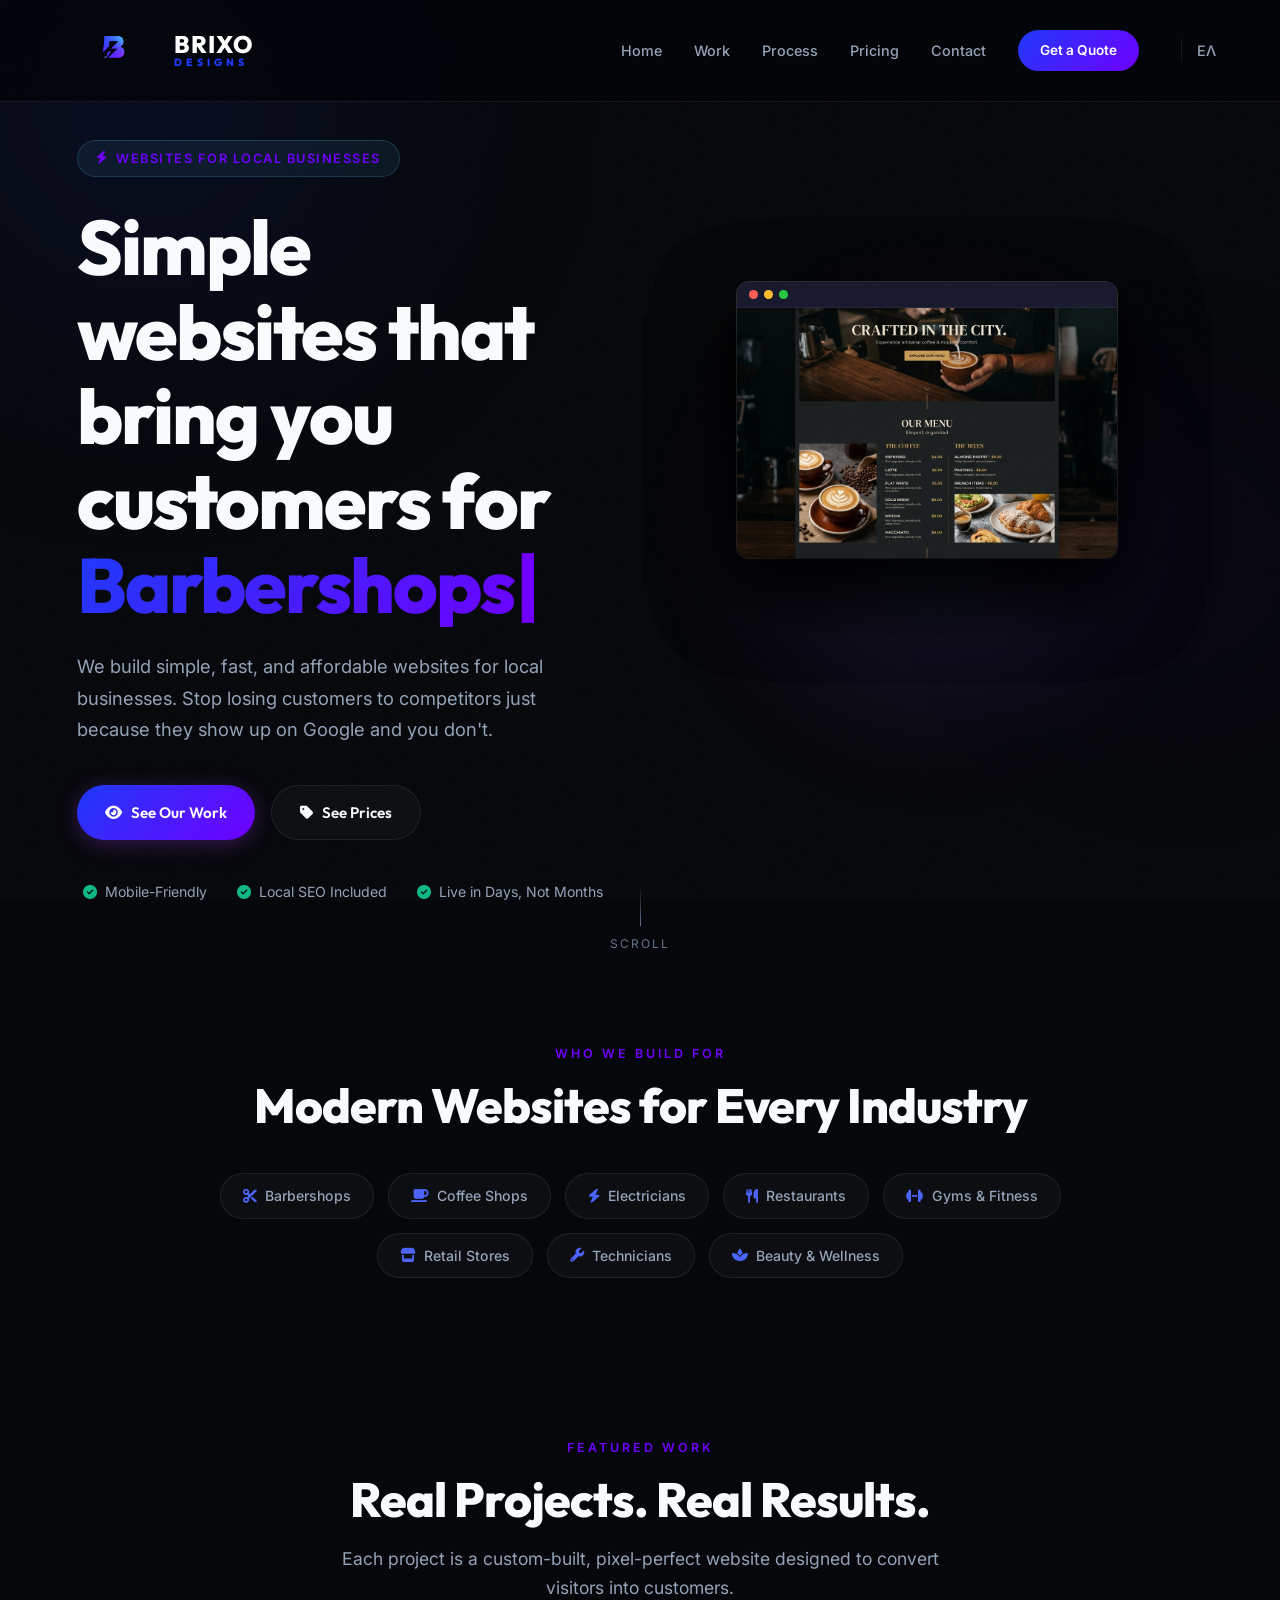
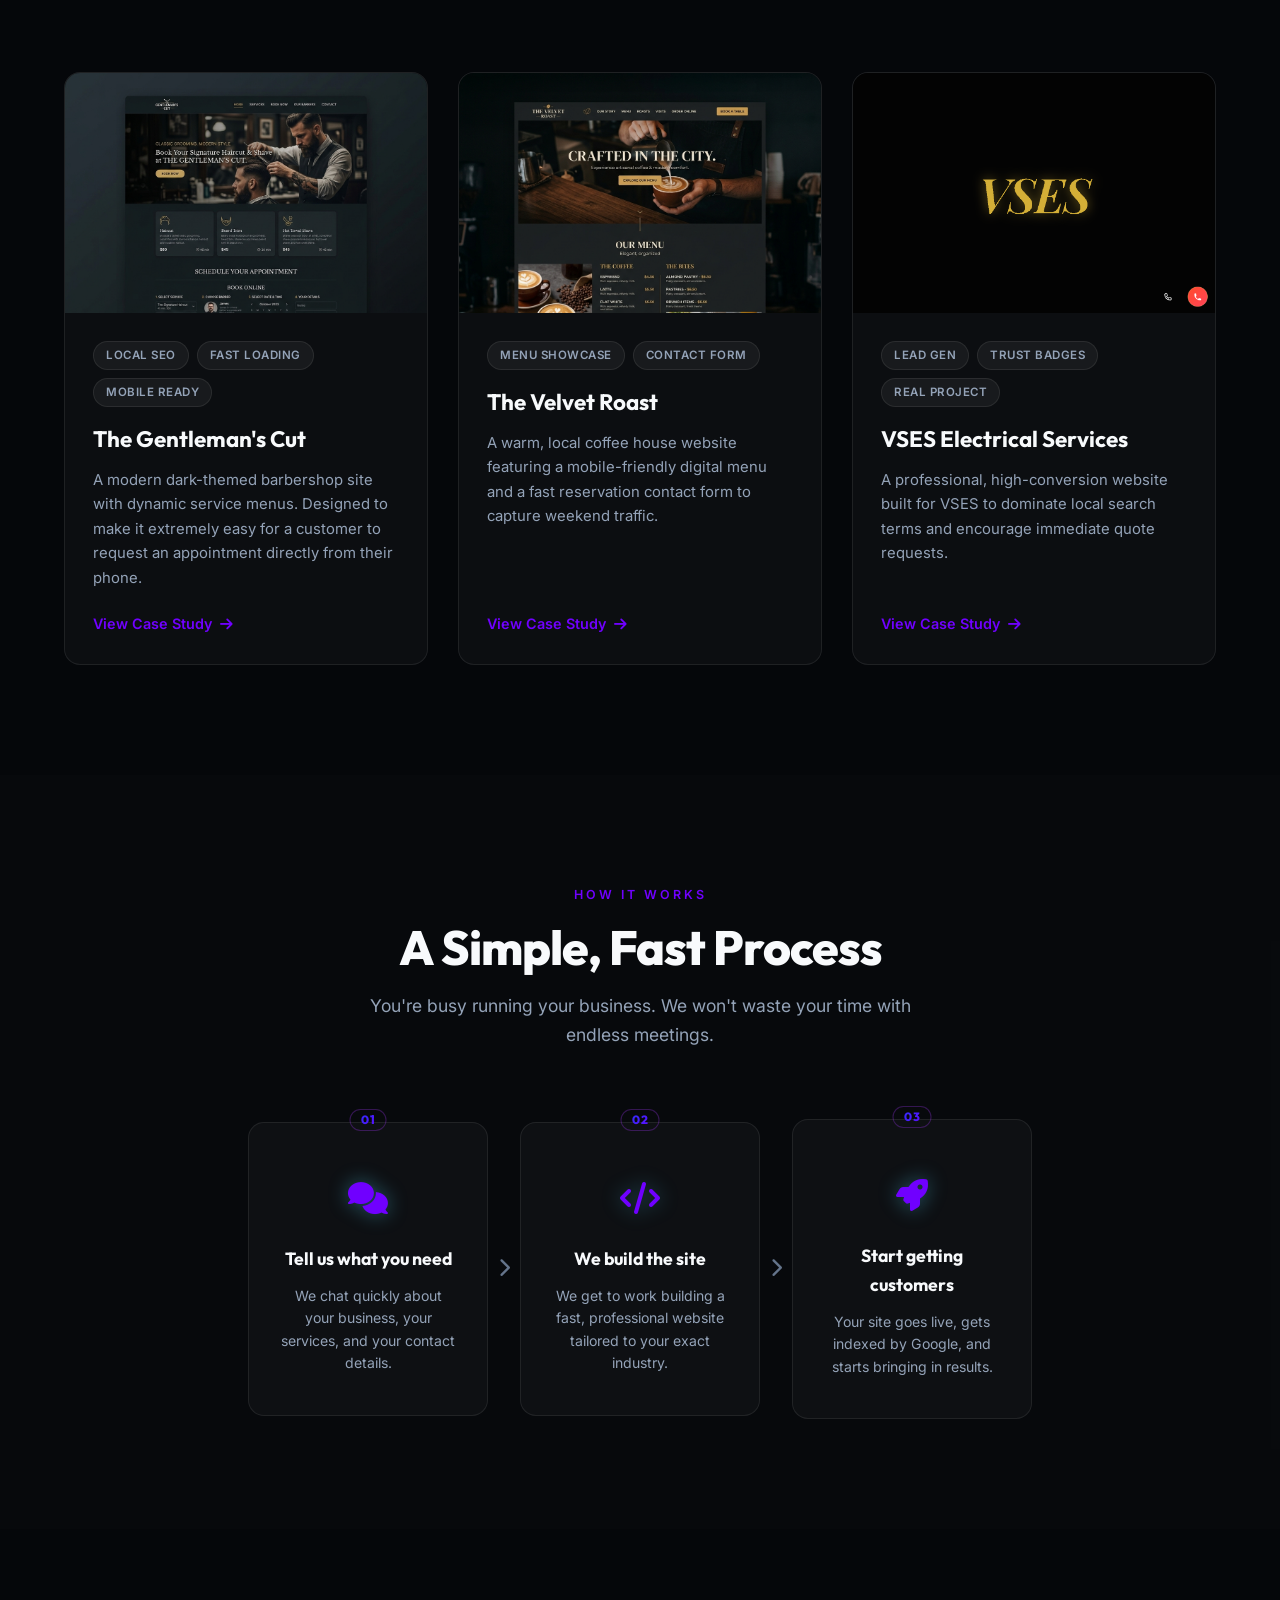
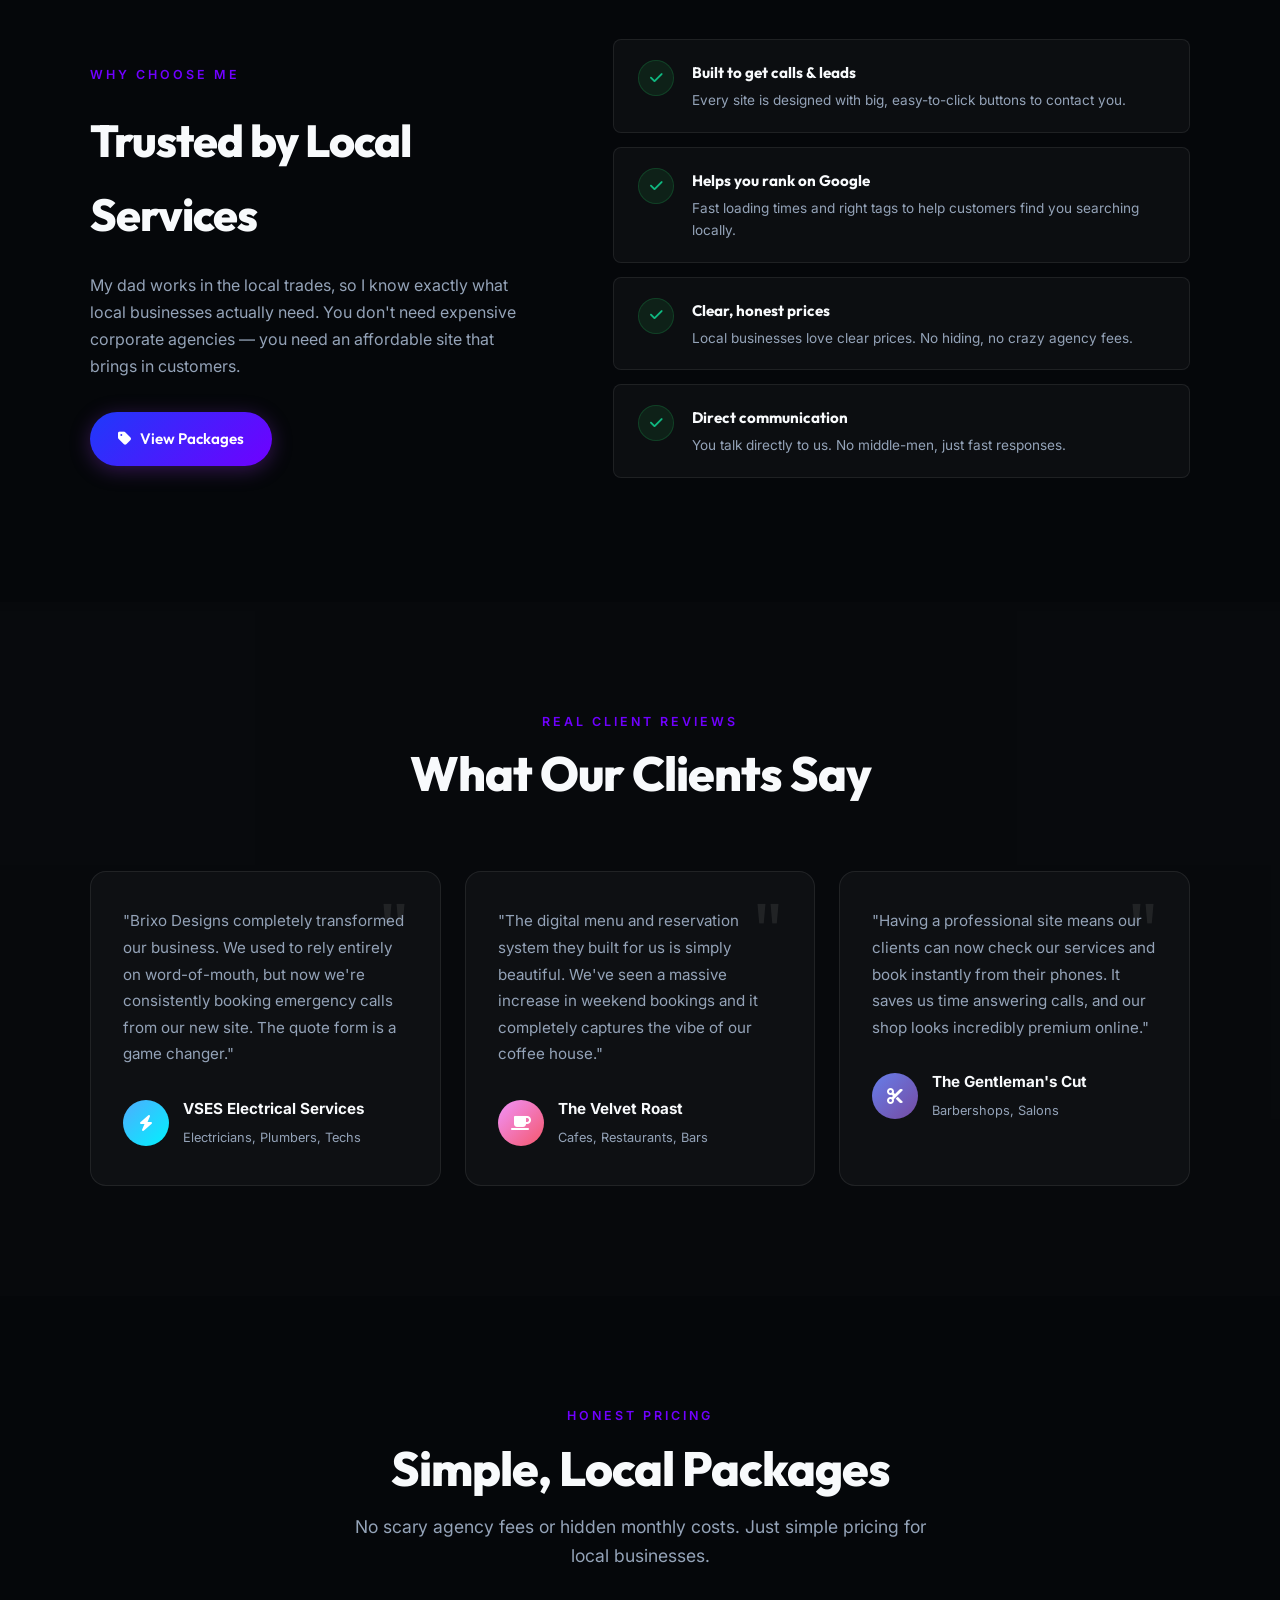
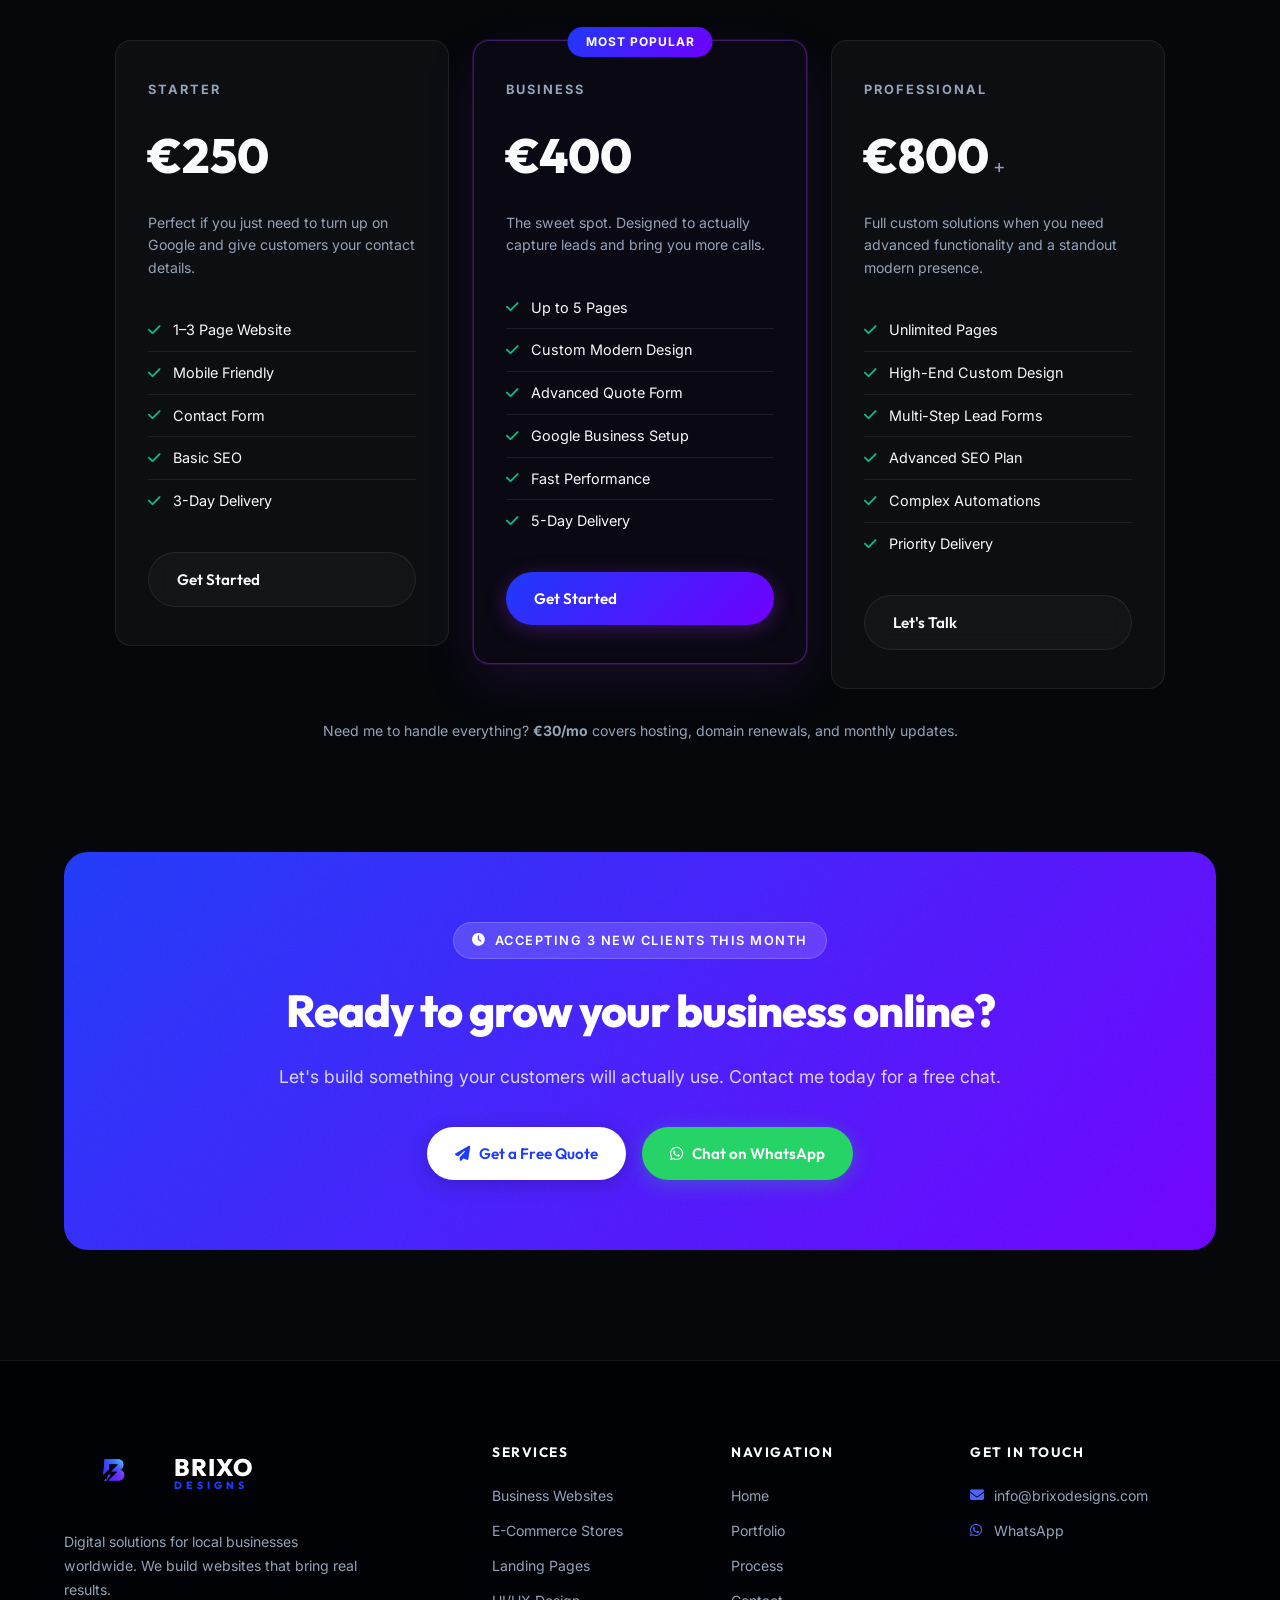
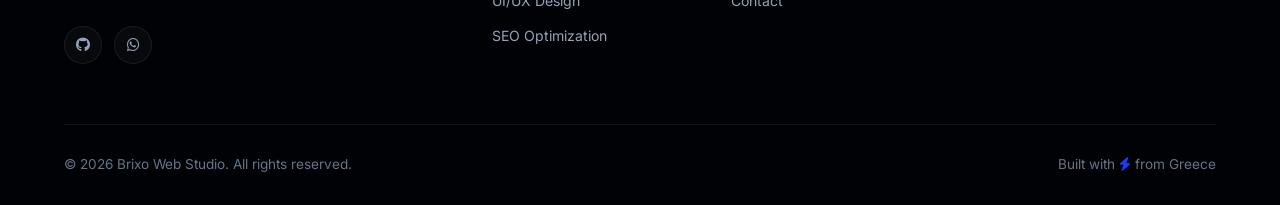
==== commit 5db7ce6e: "new things amd changes" ====
--- a/index.html
+++ b/index.html
@@ -1,4 +1,4 @@
-﻿<!DOCTYPE html>
+<!DOCTYPE html>
 <html lang="en">
 <head>
     <meta charset="UTF-8">
@@ -64,7 +64,7 @@
                         <div class="mockup-browser-bar">
                             <span class="dot"></span><span class="dot"></span><span class="dot"></span>
                         </div>
-                        <img src="assets/electrician.png" alt="Electrician Demo Website">
+                        <img src="assets/vses.png" alt="Electrician Demo Website">
                     </div>
                     <div class="mockup-card mockup-mid">
                         <div class="mockup-browser-bar">
@@ -155,18 +155,18 @@
 
             <div class="port-card reveal" style="transition-delay:200ms">
                 <div class="port-card-img">
-                    <img src="assets/electrician.png" alt="Electrician Website">
+                    <img src="assets/vses.png" alt="VSES Electrical Website">
                     <div class="port-card-overlay">
-                        <a href="demos/demo-electrician.html" target="_blank" class="overlay-btn"><i class="fas fa-external-link-alt"></i> Live Demo</a>
+                        <a href="http://www.vses.net" target="_blank" class="overlay-btn"><i class="fas fa-external-link-alt"></i> Visit Live Site</a>
                         <a href="case-studies/electrician.html" class="overlay-btn overlay-btn-ghost">Case Study <i class="fas fa-arrow-right"></i></a>
                     </div>
                 </div>
                 <div class="port-card-body">
                     <div class="port-tags">
-                        <span class="ptag">Lead Gen</span><span class="ptag">Trust Badges</span>
-                    </div>
-                    <h3>VOLTAIC Electricians</h3>
-                    <p>A lead generation site for an electrician service designed specifically to dominate local search terms and encourage immediate quote requests.</p>
+                        <span class="ptag">Lead Gen</span><span class="ptag">Trust Badges</span><span class="ptag">Real Project</span>
+                    </div>
+                    <h3>VSES Electrical Services</h3>
+                    <p>A professional, high-conversion website built for VSES to dominate local search terms and encourage immediate quote requests.</p>
                     <a href="case-studies/electrician.html" class="card-link">View Case Study <i class="fas fa-arrow-right"></i></a>
                 </div>
             </div>
@@ -238,36 +238,36 @@
     <!-- IMPACT -->
     <section class="testimonials-section">
         <div class="section-header reveal">
-            <p class="section-label">Real Use Cases</p>
-            <h2>Demo Project Examples</h2>
+            <p class="section-label">Real Client Reviews</p>
+            <h2>What Our Clients Say</h2>
         </div>
         <div class="testimonials-grid">
             <div class="testi-card reveal">
-                <p class="testi-text">"Before getting a website, local tradesmen rely purely on word-of-mouth. A solid lead-generation site allows you to capture customers searching for 'electrician near me' exactly when they need you most."</p>
+                <p class="testi-text">"Brixo Designs completely transformed our business. We used to rely entirely on word-of-mouth, but now we're consistently booking emergency calls from our new site. The quote form is a game changer."</p>
                 <div class="testi-author">
                     <div class="testi-avatar" style="background: linear-gradient(135deg, #4facfe 0%, #00f2fe 100%);"><i class="fas fa-bolt" style="font-size:1rem;"></i></div>
                     <div>
-                        <strong>Demo Example 1</strong>
+                        <strong>VSES Electrical Services</strong>
                         <span>Electricians, Plumbers, Techs</span>
                     </div>
                 </div>
             </div>
             <div class="testi-card reveal" style="transition-delay:100ms">
-                <p class="testi-text">"Having a professional digital menu and a direct 'Book a Table' form turns casual Instagram browsers into confirmed customers, making it much easier for people to reach you."</p>
+                <p class="testi-text">"The digital menu and reservation system they built for us is simply beautiful. We've seen a massive increase in weekend bookings and it completely captures the vibe of our coffee house."</p>
                 <div class="testi-author">
                     <div class="testi-avatar" style="background: linear-gradient(135deg, #f093fb 0%, #f5576c 100%);"><i class="fas fa-coffee" style="font-size:1rem;"></i></div>
                     <div>
-                        <strong>Demo Example 2</strong>
+                        <strong>The Velvet Roast</strong>
                         <span>Cafes, Restaurants, Bars</span>
                     </div>
                 </div>
             </div>
             <div class="testi-card reveal" style="transition-delay:200ms">
-                <p class="testi-text">"Allowing your customers to see your services and book an appointment online directly from their phone stops them from calling your competitors when you are too busy cutting hair."</p>
+                <p class="testi-text">"Having a professional site means our clients can now check our services and book instantly from their phones. It saves us time answering calls, and our shop looks incredibly premium online."</p>
                 <div class="testi-author">
                     <div class="testi-avatar" style="background: linear-gradient(135deg, #667eea 0%, #764ba2 100%);"><i class="fas fa-cut" style="font-size:1rem;"></i></div>
                     <div>
-                        <strong>Demo Example 3</strong>
+                        <strong>The Gentleman's Cut</strong>
                         <span>Barbershops, Salons</span>
                     </div>
                 </div>
@@ -362,7 +362,6 @@
                 </a>
                 <p>Digital solutions for local businesses worldwide. We build websites that bring real results.</p>
                 <div class="footer-socials">
-                    <a href="https://linkedin.com" target="_blank" aria-label="LinkedIn"><i class="fab fa-linkedin-in"></i></a>
                     <a href="https://github.com/0x-Shadow" target="_blank" aria-label="GitHub"><i class="fab fa-github"></i></a>
                     <a href="https://wa.me/+306938831376" target="_blank" aria-label="WhatsApp"><i class="fab fa-whatsapp"></i></a>
                 </div>
@@ -384,9 +383,8 @@
             </div>
             <div class="footer-col">
                 <h4>Get In Touch</h4>
-                <a href="mailto:hello@brixodesigns.com"><i class="fas fa-envelope"></i> hello@brixodesigns.com</a>
+                <a href="mailto:info@brixodesigns.com"><i class="fas fa-envelope"></i> info@brixodesigns.com</a>
                 <a href="https://wa.me/+306938831376" target="_blank"><i class="fab fa-whatsapp"></i> WhatsApp</a>
-                <a href="https://linkedin.com" target="_blank"><i class="fab fa-linkedin"></i> LinkedIn</a>
             </div>
         </div>
         <div class="footer-bottom">
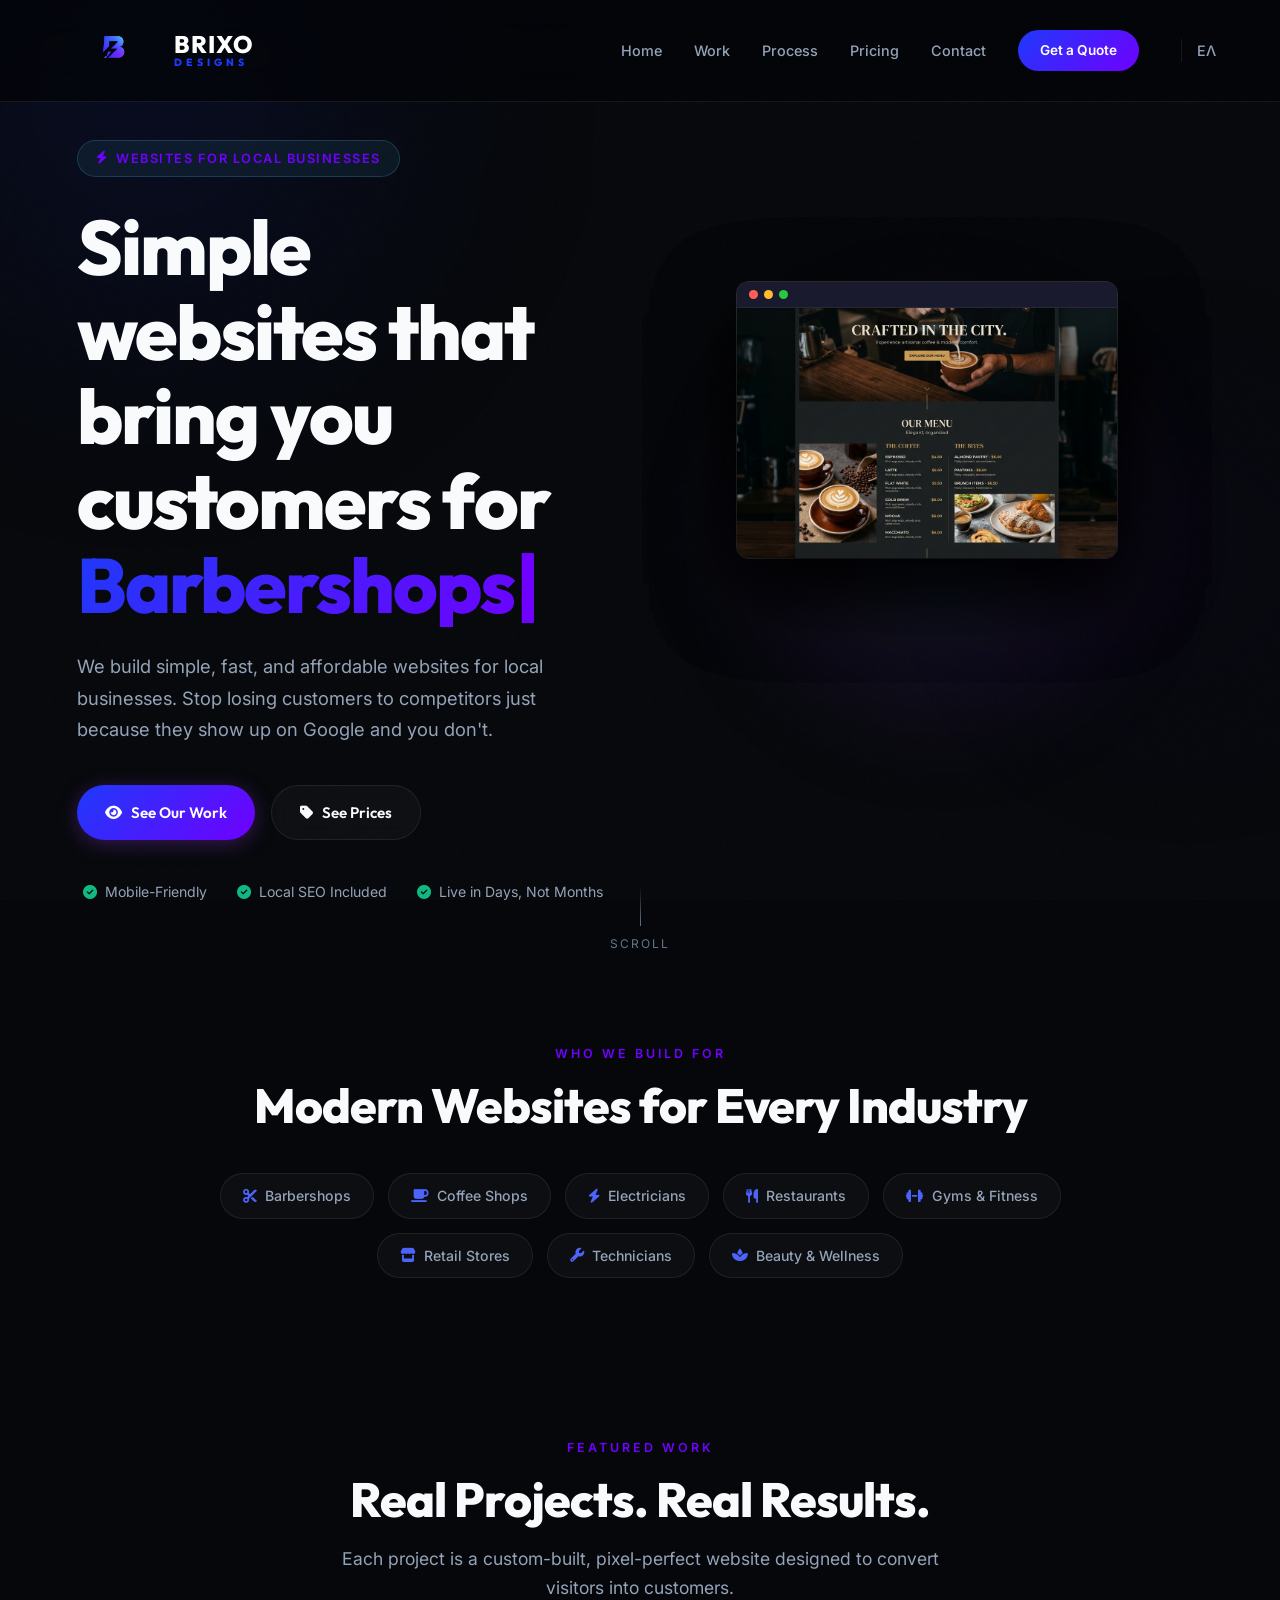
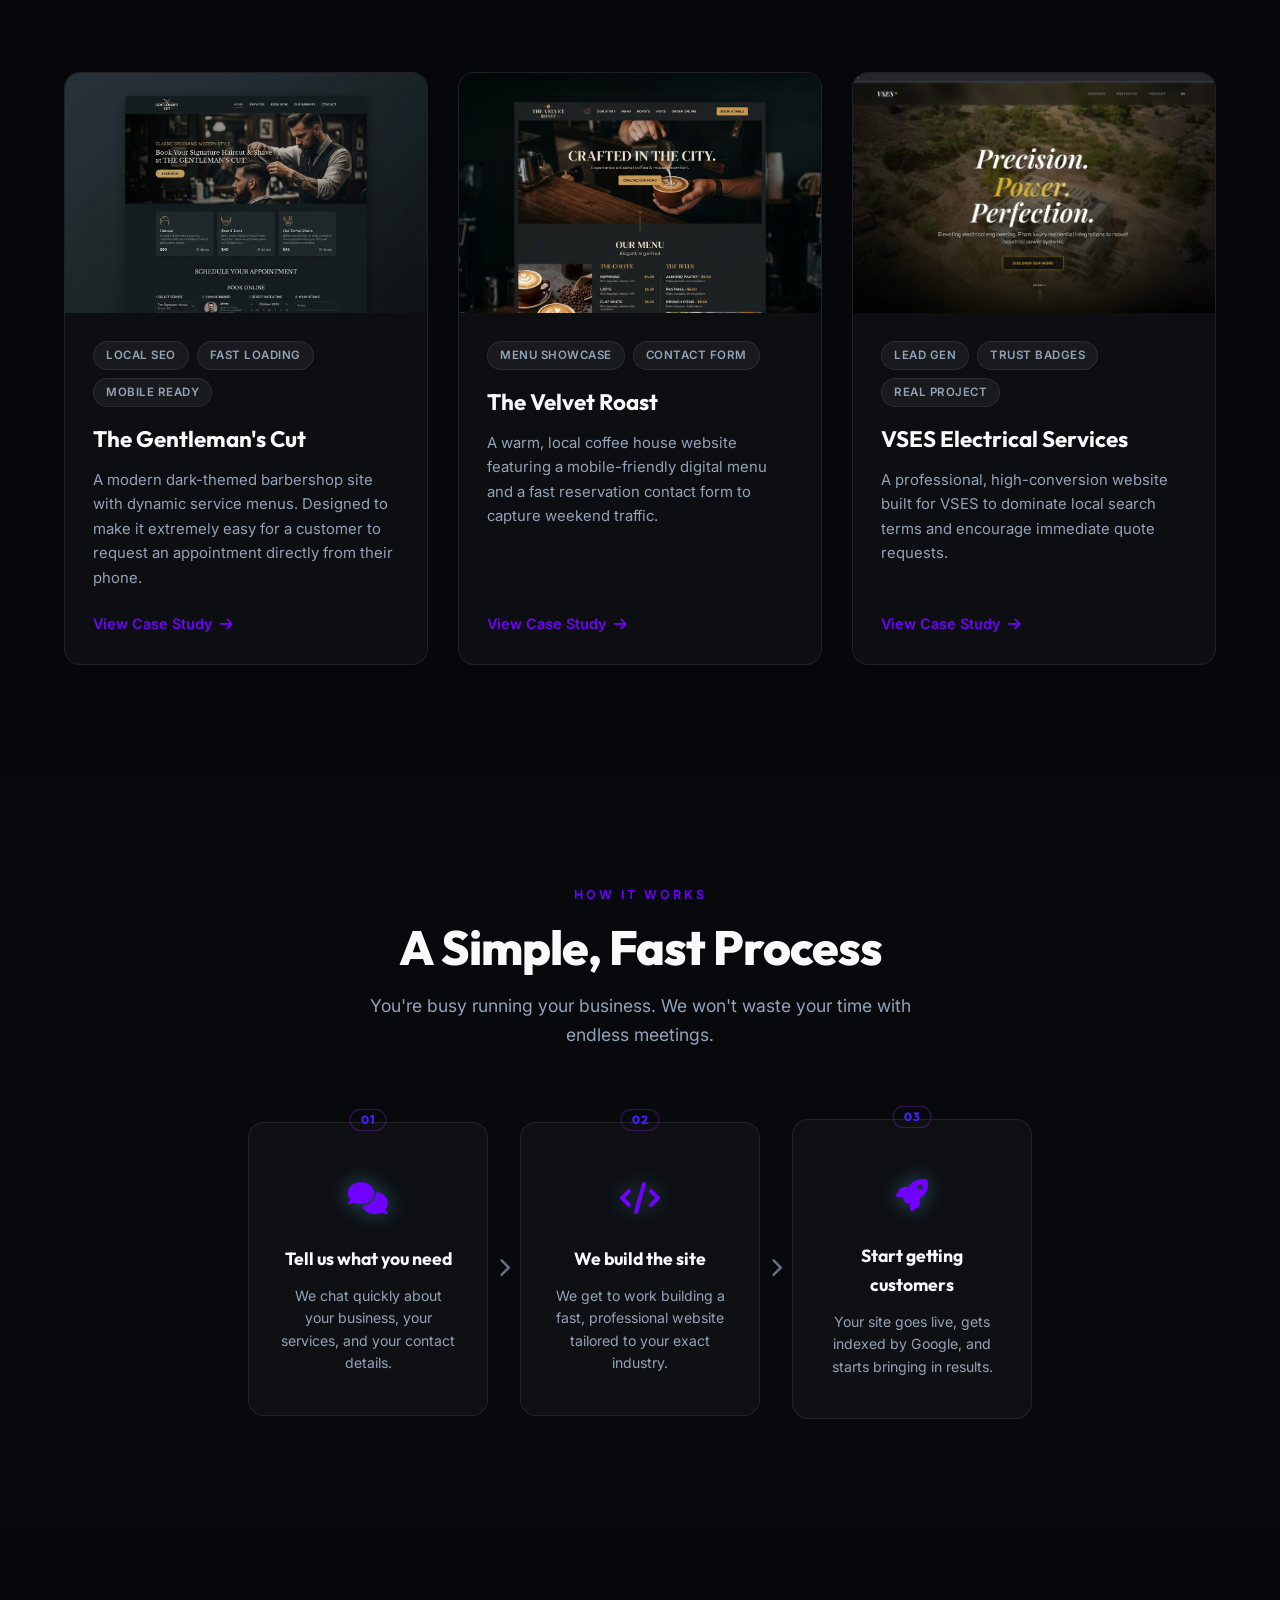
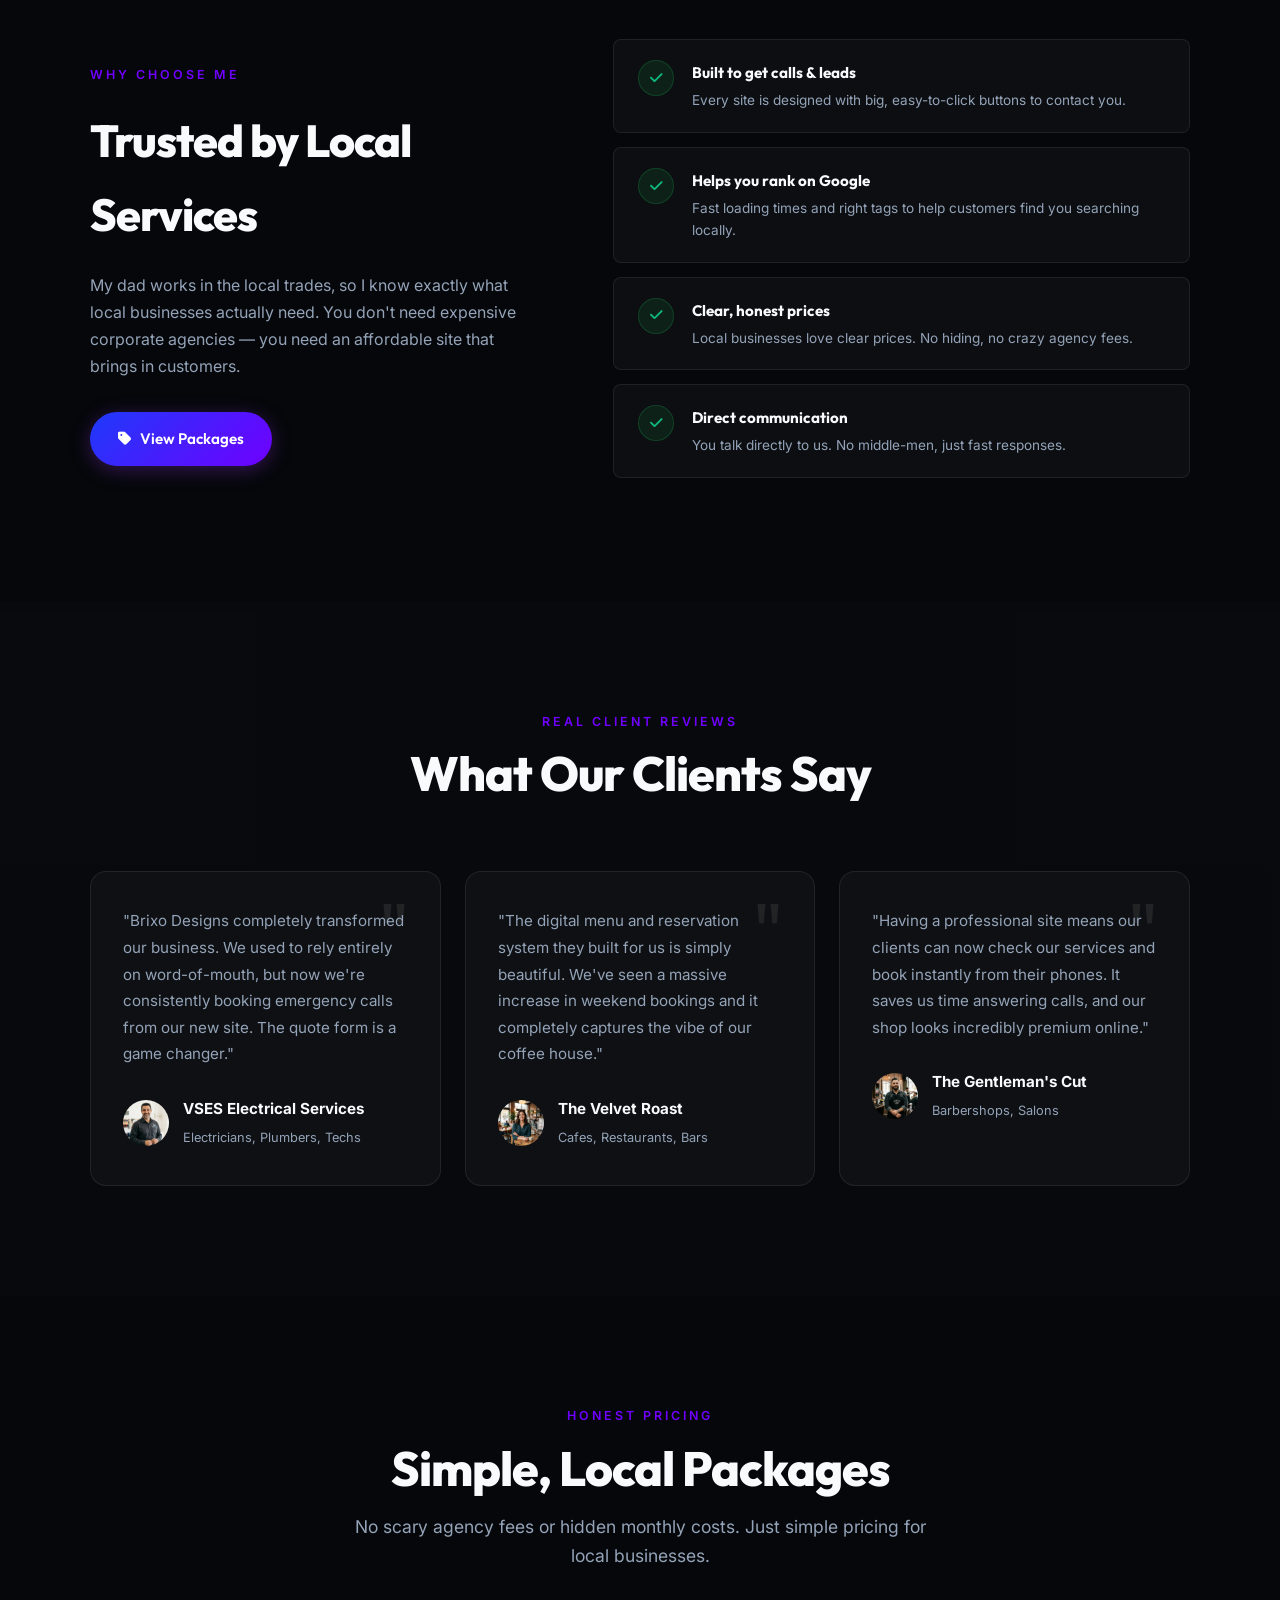
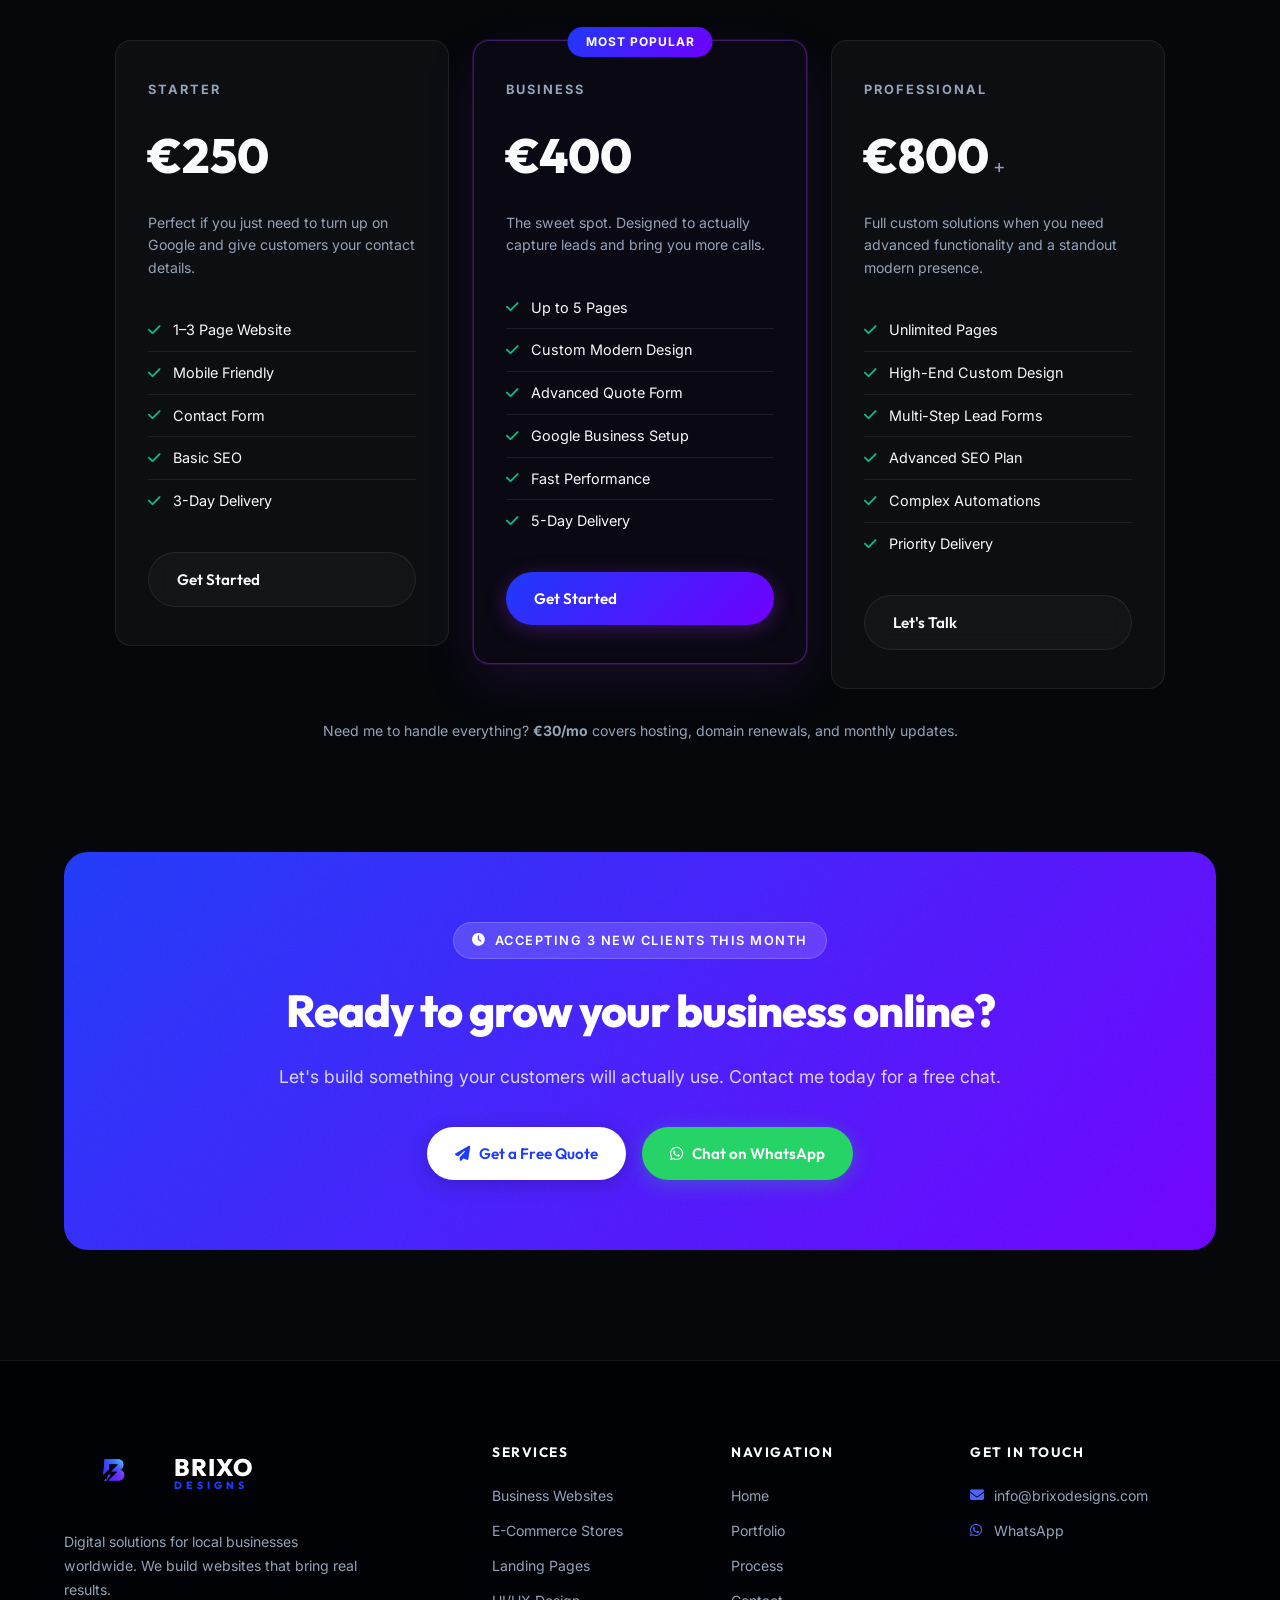
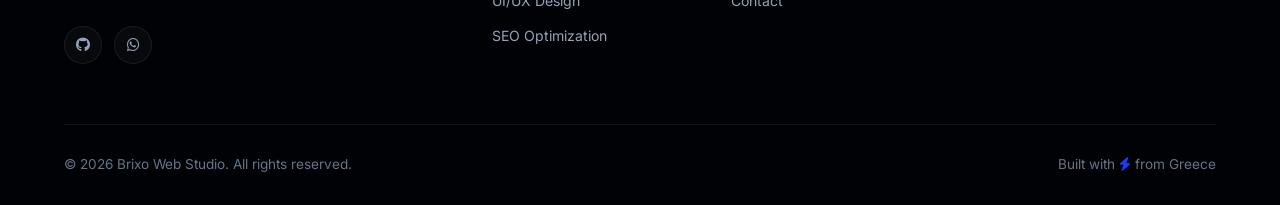
==== commit 053fcfe2: "attachments" ====
--- a/index.html
+++ b/index.html
@@ -245,7 +245,7 @@
             <div class="testi-card reveal">
                 <p class="testi-text">"Brixo Designs completely transformed our business. We used to rely entirely on word-of-mouth, but now we're consistently booking emergency calls from our new site. The quote form is a game changer."</p>
                 <div class="testi-author">
-                    <div class="testi-avatar" style="background: linear-gradient(135deg, #4facfe 0%, #00f2fe 100%);"><i class="fas fa-bolt" style="font-size:1rem;"></i></div>
+                    <div class="testi-avatar"><img src="assets/avatar-vses.png" alt="VSES Electrical Services" style="width:100%;height:100%;object-fit:cover;border-radius:50%;"></div>
                     <div>
                         <strong>VSES Electrical Services</strong>
                         <span>Electricians, Plumbers, Techs</span>
@@ -255,7 +255,7 @@
             <div class="testi-card reveal" style="transition-delay:100ms">
                 <p class="testi-text">"The digital menu and reservation system they built for us is simply beautiful. We've seen a massive increase in weekend bookings and it completely captures the vibe of our coffee house."</p>
                 <div class="testi-author">
-                    <div class="testi-avatar" style="background: linear-gradient(135deg, #f093fb 0%, #f5576c 100%);"><i class="fas fa-coffee" style="font-size:1rem;"></i></div>
+                    <div class="testi-avatar"><img src="assets/avatar-coffeehouse.png" alt="The Velvet Roast" style="width:100%;height:100%;object-fit:cover;border-radius:50%;"></div>
                     <div>
                         <strong>The Velvet Roast</strong>
                         <span>Cafes, Restaurants, Bars</span>
@@ -265,7 +265,7 @@
             <div class="testi-card reveal" style="transition-delay:200ms">
                 <p class="testi-text">"Having a professional site means our clients can now check our services and book instantly from their phones. It saves us time answering calls, and our shop looks incredibly premium online."</p>
                 <div class="testi-author">
-                    <div class="testi-avatar" style="background: linear-gradient(135deg, #667eea 0%, #764ba2 100%);"><i class="fas fa-cut" style="font-size:1rem;"></i></div>
+                    <div class="testi-avatar"><img src="assets/avatar-barbershop.png" alt="The Gentleman's Cut" style="width:100%;height:100%;object-fit:cover;border-radius:50%;"></div>
                     <div>
                         <strong>The Gentleman's Cut</strong>
                         <span>Barbershops, Salons</span>
